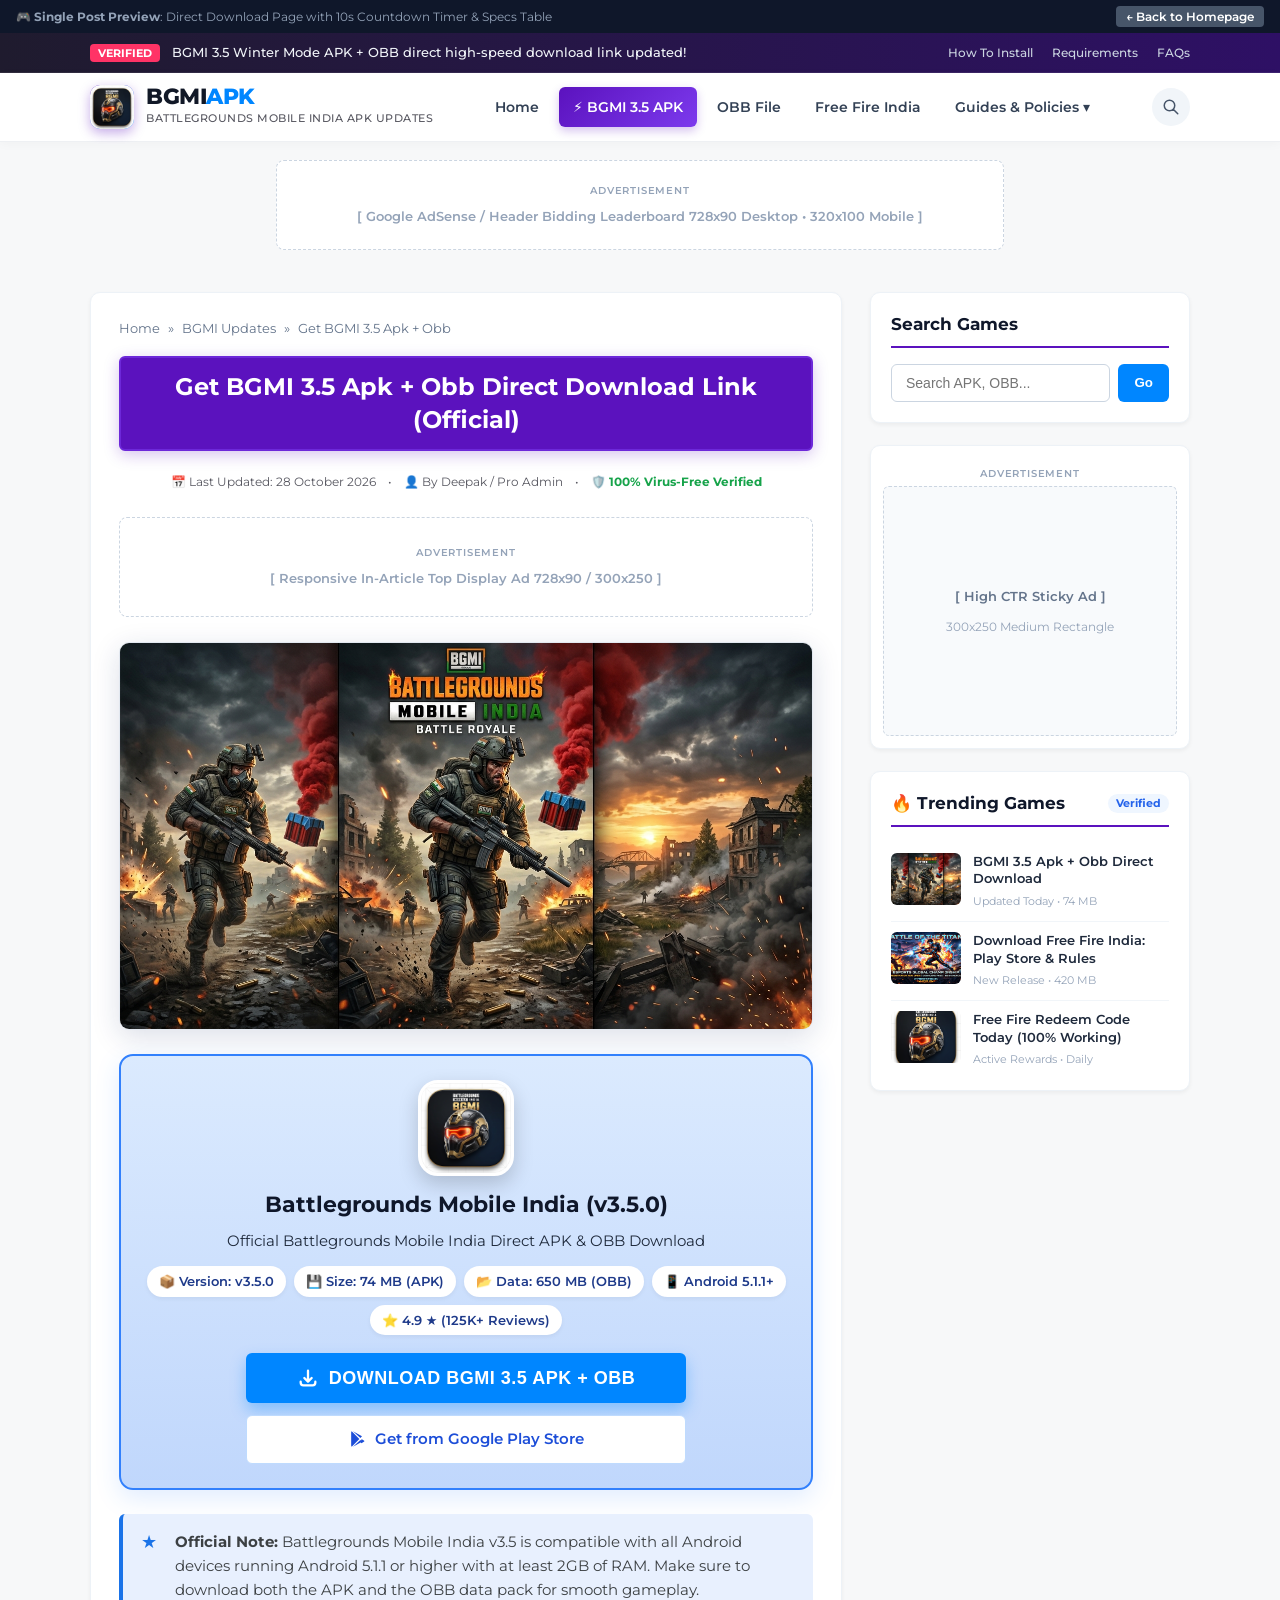
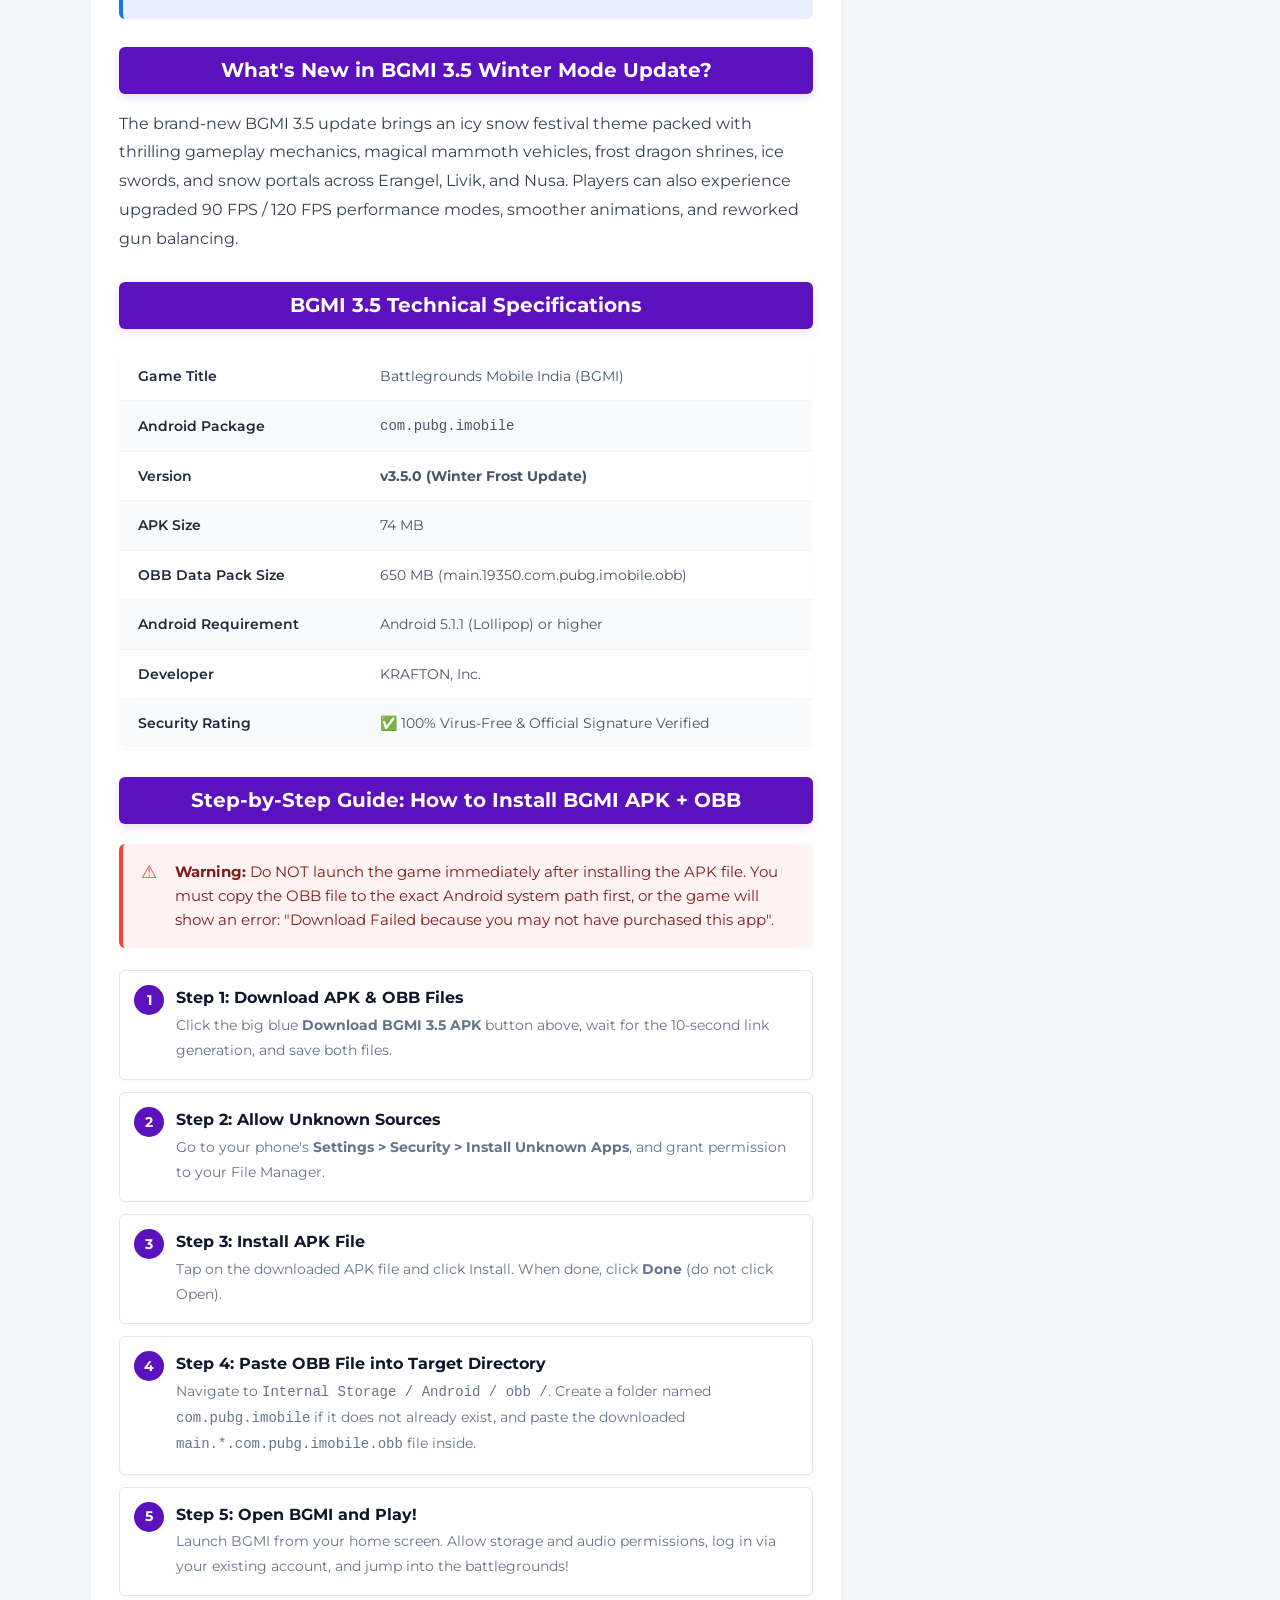
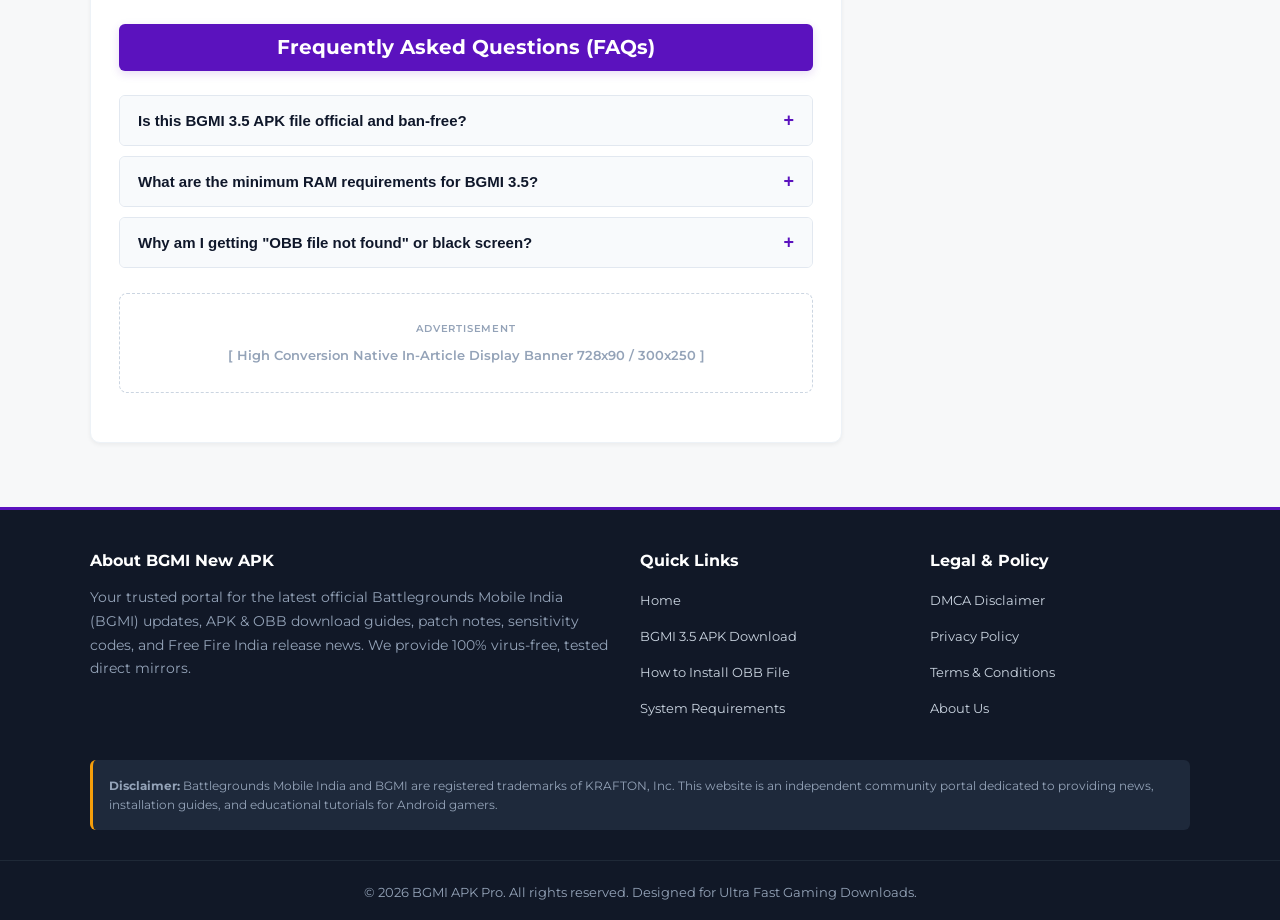
==== single-post.html @ 65ed02ec "Initial commit: BGMI APK Pro high-CTR WordPress theme and preview site" ====
<!DOCTYPE html>
<html lang="en">
<head>
    <meta charset="UTF-8">
    <meta name="viewport" content="width=device-width, initial-scale=1.0">
    <title>Get BGMI 3.5 Apk + Obb Direct Download Link (Official) - BGMI APK Pro</title>
    <!-- Google Fonts -->
    <link rel="preconnect" href="https://fonts.googleapis.com">
    <link rel="preconnect" href="https://fonts.gstatic.com" crossorigin>
    <link href="https://fonts.googleapis.com/css2?family=Montserrat:wght@400;500;600;700;800&family=Outfit:wght@600;700;800&display=swap" rel="stylesheet">
    <link rel="stylesheet" href="wp-theme-bgmi-apk/style.css">
    <style>
        .preview-bar {
            background: #0f172a;
            color: #94a3b8;
            font-size: 12px;
            padding: 6px 16px;
            display: flex;
            justify-content: space-between;
            align-items: center;
        }
        .preview-bar a {
            color: #38bdf8;
            font-weight: 600;
        }
    </style>
</head>
<body>

    <!-- Top Preview Indicator -->
    <div class="preview-bar">
        <span>🎮 <strong>Single Post Preview</strong>: Direct Download Page with 10s Countdown Timer &amp; Specs Table</span>
        <div>
            <a href="index.html" style="background:#475569; color:#fff; padding:3px 10px; border-radius:4px; text-decoration:none;">&larr; Back to Homepage</a>
        </div>
    </div>

    <!-- Top Notice Bar -->
    <div class="top-notice-bar">
        <div class="site-container">
            <div>
                <span class="top-badge">Verified</span>
                <span>BGMI 3.5 Winter Mode APK + OBB direct high-speed download link updated!</span>
            </div>
            <div class="top-links">
                <a href="#how-to-install">How To Install</a>
                <a href="#system-requirements">Requirements</a>
                <a href="#faqs">FAQs</a>
            </div>
        </div>
    </div>

    <!-- Main Sticky Header -->
    <header class="site-header" id="masthead">
        <div class="site-container">
            <div class="header-inner">
                <!-- Branding -->
                <div class="site-branding">
                    <a href="index.html" class="site-logo-icon">
                        <img src="wp-theme-bgmi-apk/assets/images/app-icon.jpg" alt="BGMI New APK">
                    </a>
                    <div>
                        <h1 class="site-title"><a href="index.html">BGMI<span>APK</span></a></h1>
                        <p class="site-tagline">Battlegrounds Mobile India APK Updates</p>
                    </div>
                </div>

                <!-- Navigation -->
                <nav id="site-navigation" class="main-navigation">
                    <ul class="nav-menu">
                        <li><a href="index.html">Home</a></li>
                        <li class="current-menu-item highlight-item"><a href="single-post.html">⚡ BGMI 3.5 APK</a></li>
                        <li><a href="#download-now">OBB File</a></li>
                        <li><a href="index.html#free-fire">Free Fire India</a></li>
                        <li>
                            <a href="#">Guides &amp; Policies ▾</a>
                            <ul class="sub-menu">
                                <li><a href="#how-to-install">How to Install OBB</a></li>
                                <li><a href="#">DMCA Disclaimer</a></li>
                                <li><a href="#">Privacy Policy</a></li>
                                <li><a href="#">Contact Us</a></li>
                            </ul>
                        </li>
                    </ul>
                </nav>

                <!-- Actions -->
                <div class="header-actions">
                    <button class="search-toggle-btn" id="searchToggle" aria-label="Search">
                        <svg width="18" height="18" fill="none" stroke="currentColor" viewBox="0 0 24 24"><path stroke-linecap="round" stroke-linejoin="round" stroke-width="2" d="M21 21l-6-6m2-5a7 7 0 11-14 0 7 7 0 0114 0z"></path></svg>
                    </button>
                    <button class="mobile-menu-toggle" id="mobileMenuToggle" aria-label="Toggle Navigation">
                        <svg width="24" height="24" fill="none" stroke="currentColor" viewBox="0 0 24 24"><path stroke-linecap="round" stroke-linejoin="round" stroke-width="2" d="M4 6h16M4 12h16M4 18h16"></path></svg>
                    </button>
                </div>
            </div>
        </div>
    </header>

    <!-- Header Ad Slot Area (728x90) -->
    <div class="site-container">
        <div class="ad-slot-wrapper">
            <div class="ad-slot-box ad-slot-header">
                <span class="ad-label">Advertisement</span>
                <div style="font-size: 13px; color: #94a3b8; font-weight: 600;">
                    [ Google AdSense / Header Bidding Leaderboard 728x90 Desktop • 320x100 Mobile ]
                </div>
            </div>
        </div>
    </div>

    <!-- Main Content Area -->
    <main class="site-main-content">
        <div class="site-container">
            <div class="layout-grid">
                
                <!-- Single Article Content -->
                <div class="primary-content-area">
                    <article class="article-container">
                        
                        <!-- Breadcrumbs -->
                        <div class="breadcrumbs">
                            <a href="index.html">Home</a>
                            <span>&raquo;</span>
                            <a href="#">BGMI Updates</a>
                            <span>&raquo;</span>
                            <span>Get BGMI 3.5 Apk + Obb</span>
                        </div>

                        <!-- Signature Title Banner (bgminewapk style) -->
                        <h1 class="entry-title mainh">Get BGMI 3.5 Apk + Obb Direct Download Link (Official)</h1>

                        <!-- Meta Row -->
                        <div class="post-meta-row" style="justify-content:center; margin-bottom:18px;">
                            <span>📅 Last Updated: 28 October 2026</span>
                            <span>•</span>
                            <span>👤 By Deepak / Pro Admin</span>
                            <span>•</span>
                            <span style="color:#16a34a; font-weight:700;">🛡️ 100% Virus-Free Verified</span>
                        </div>

                        <!-- Post Title Ad Unit -->
                        <div class="ad-slot-wrapper">
                            <div class="ad-slot-box ad-slot-incontent">
                                <span class="ad-label">Advertisement</span>
                                <div style="font-size:13px; color:#94a3b8; font-weight:600;">
                                    [ Responsive In-Article Top Display Ad 728x90 / 300x250 ]
                                </div>
                            </div>
                        </div>

                        <!-- Featured Banner Image -->
                        <div class="single-featured-image">
                            <img src="wp-theme-bgmi-apk/assets/images/bgmi-banner.jpg" alt="BGMI 3.5 APK Update">
                        </div>

                        <!-- Core Download Spec Box (.box2) -->
                        <div class="box2" id="download-now">
                            <div class="box2-app-icon">
                                <img src="wp-theme-bgmi-apk/assets/images/app-icon.jpg" alt="BGMI 3.5 App Icon">
                            </div>
                            <h3>Battlegrounds Mobile India (v3.5.0)</h3>
                            <p style="margin-bottom:12px; color:#1e293b; font-size:15px;">Official Battlegrounds Mobile India Direct APK &amp; OBB Download</p>
                            
                            <div class="box2-meta-pills">
                                <span class="meta-pill">📦 Version: v3.5.0</span>
                                <span class="meta-pill">💾 Size: 74 MB (APK)</span>
                                <span class="meta-pill">📂 Data: 650 MB (OBB)</span>
                                <span class="meta-pill">📱 Android 5.1.1+</span>
                                <span class="meta-pill">⭐ 4.9 ★ (125K+ Reviews)</span>
                            </div>

                            <div class="box2-download-actions">
                                <button class="btn-primary-download" id="startTimerBtn">
                                    <svg width="22" height="22" fill="none" stroke="currentColor" viewBox="0 0 24 24"><path stroke-linecap="round" stroke-linejoin="round" stroke-width="2.5" d="M4 16v1a3 3 0 003 3h10a3 3 0 003-3v-1m-4-4l-4 4m0 0l-4-4m4 4V4"></path></svg>
                                    <span>Download BGMI 3.5 APK + OBB</span>
                                </button>
                                
                                <a href="https://play.google.com/store/apps/details?id=com.pubg.imobile" target="_blank" rel="noopener nofollow" class="btn-secondary-download">
                                    <svg width="18" height="18" viewBox="0 0 24 24" fill="currentColor"><path d="M3.609 1.814L13.793 12 3.61 22.186a1.996 1.996 0 0 1-.61-.914c-.068-.266-.1-.54-.1-.818V3.546c0-.278.032-.552.1-.818.128-.358.337-.674.609-.914zM15.207 13.414l2.122 2.121-12.02 6.94 9.898-9.061zm0-2.828L5.309 1.525l12.02 6.94-2.122 2.121zm1.414 1.414l3.197 1.846c.92.531.92 1.393 0 1.924l-3.197 1.846-2.121-2.121 2.121-2.121z"/></svg>
                                    <span>Get from Google Play Store</span>
                                </a>
                            </div>

                            <!-- Interactive Countdown Timer Box (Try Clicking Download!) -->
                            <div class="download-timer-container" id="timerBox">
                                <div class="timer-circle" id="countdownNumber">10</div>
                                <div class="timer-message">Please wait while your secure download link is being generated...</div>
                                <div class="timer-submessage">Scanning file integrity: SHA256 Verified • Anti-Ban Safe</div>
                                
                                <!-- High CTR Native Ad during countdown -->
                                <div class="ad-slot-wrapper" style="margin:15px 0;">
                                    <div class="ad-slot-box" style="background:#f8fafc; min-height:80px;">
                                        <span class="ad-label">Advertisement</span>
                                        <div style="font-size:12px; color:#64748b; font-weight:600;">[ High CTR Link Generation Ad Unit ]</div>
                                    </div>
                                </div>

                                <div class="final-download-links" id="finalLinks">
                                    <p style="color:#16a34a; font-weight:700; font-size:16px; margin-bottom:12px;">✅ Your Download Links Are Ready!</p>
                                    <div style="display:flex; flex-direction:column; gap:10px; align-items:center;">
                                        <a href="#download-apk" class="btn-primary-download" style="background:#16a34a; max-width:400px;">
                                            <span>📥 Direct Download APK (74 MB)</span>
                                        </a>
                                        <a href="#download-obb" class="btn-primary-download" style="background:#0284c7; max-width:400px;">
                                            <span>💾 Direct Download OBB File (650 MB)</span>
                                        </a>
                                    </div>
                                </div>
                            </div>

                        </div>

                        <!-- Info Callout Note -->
                        <div class="note">
                            <strong>Official Note:</strong> Battlegrounds Mobile India v3.5 is compatible with all Android devices running Android 5.1.1 or higher with at least 2GB of RAM. Make sure to download both the APK and the OBB data pack for smooth gameplay.
                        </div>

                        <!-- Article Content -->
                        <div class="entry-content">
                            <h2>What's New in BGMI 3.5 Winter Mode Update?</h2>
                            <p>
                                The brand-new BGMI 3.5 update brings an icy snow festival theme packed with thrilling gameplay mechanics, magical mammoth vehicles, frost dragon shrines, ice swords, and snow portals across Erangel, Livik, and Nusa. Players can also experience upgraded 90 FPS / 120 FPS performance modes, smoother animations, and reworked gun balancing.
                            </p>

                            <h2>BGMI 3.5 Technical Specifications</h2>
                            <table class="app-specs-table" id="system-requirements">
                                <tbody>
                                    <tr>
                                        <td>Game Title</td>
                                        <td>Battlegrounds Mobile India (BGMI)</td>
                                    </tr>
                                    <tr>
                                        <td>Android Package</td>
                                        <td><code>com.pubg.imobile</code></td>
                                    </tr>
                                    <tr>
                                        <td>Version</td>
                                        <td><strong>v3.5.0 (Winter Frost Update)</strong></td>
                                    </tr>
                                    <tr>
                                        <td>APK Size</td>
                                        <td>74 MB</td>
                                    </tr>
                                    <tr>
                                        <td>OBB Data Pack Size</td>
                                        <td>650 MB (main.19350.com.pubg.imobile.obb)</td>
                                    </tr>
                                    <tr>
                                        <td>Android Requirement</td>
                                        <td>Android 5.1.1 (Lollipop) or higher</td>
                                    </tr>
                                    <tr>
                                        <td>Developer</td>
                                        <td>KRAFTON, Inc.</td>
                                    </tr>
                                    <tr>
                                        <td>Security Rating</td>
                                        <td>✅ 100% Virus-Free &amp; Official Signature Verified</td>
                                    </tr>
                                </tbody>
                            </table>

                            <h2>Step-by-Step Guide: How to Install BGMI APK + OBB</h2>
                            <div class="note wr">
                                <strong>Warning:</strong> Do NOT launch the game immediately after installing the APK file. You must copy the OBB file to the exact Android system path first, or the game will show an error: "Download Failed because you may not have purchased this app".
                            </div>

                            <ol class="install-steps-list" id="how-to-install">
                                <li class="install-step-item">
                                    <h4>Step 1: Download APK &amp; OBB Files</h4>
                                    <p>Click the big blue <strong>Download BGMI 3.5 APK</strong> button above, wait for the 10-second link generation, and save both files.</p>
                                </li>
                                <li class="install-step-item">
                                    <h4>Step 2: Allow Unknown Sources</h4>
                                    <p>Go to your phone's <strong>Settings &gt; Security &gt; Install Unknown Apps</strong>, and grant permission to your File Manager.</p>
                                </li>
                                <li class="install-step-item">
                                    <h4>Step 3: Install APK File</h4>
                                    <p>Tap on the downloaded APK file and click Install. When done, click <strong>Done</strong> (do not click Open).</p>
                                </li>
                                <li class="install-step-item">
                                    <h4>Step 4: Paste OBB File into Target Directory</h4>
                                    <p>Navigate to <code>Internal Storage / Android / obb /</code>. Create a folder named <code>com.pubg.imobile</code> if it does not already exist, and paste the downloaded <code>main.*.com.pubg.imobile.obb</code> file inside.</p>
                                </li>
                                <li class="install-step-item">
                                    <h4>Step 5: Open BGMI and Play!</h4>
                                    <p>Launch BGMI from your home screen. Allow storage and audio permissions, log in via your existing account, and jump into the battlegrounds!</p>
                                </li>
                            </ol>

                            <h2>Frequently Asked Questions (FAQs)</h2>
                            <div class="faq-accordion-group" id="faqs">
                                <div class="faq-item">
                                    <button class="faq-question">
                                        <span>Is this BGMI 3.5 APK file official and ban-free?</span>
                                        <span class="faq-icon">+</span>
                                    </button>
                                    <div class="faq-answer">
                                        Yes, 100%. The APK and OBB files provided on our portal are pure, unaltered packages taken directly from official servers. They contain original signatures and pass all Google Play Protect security checks.
                                    </div>
                                </div>
                                <div class="faq-item">
                                    <button class="faq-question">
                                        <span>What are the minimum RAM requirements for BGMI 3.5?</span>
                                        <span class="faq-icon">+</span>
                                    </button>
                                    <div class="faq-answer">
                                        The minimum RAM is 2GB, but for smooth 60 FPS or 90 FPS gameplay without lags or frame drops, a phone with 4GB to 6GB RAM and a Snapdragon 7-series or MediaTek Dimensity processor is strongly recommended.
                                    </div>
                                </div>
                                <div class="faq-item">
                                    <button class="faq-question">
                                        <span>Why am I getting "OBB file not found" or black screen?</span>
                                        <span class="faq-icon">+</span>
                                    </button>
                                    <div class="faq-answer">
                                        This happens when the OBB file is either placed in the wrong folder or has the wrong file name. Ensure it is stored inside <code>Internal Storage/Android/obb/com.pubg.imobile/</code>.
                                    </div>
                                </div>
                            </div>
                        </div>

                        <!-- Post Bottom Ad Slot -->
                        <div class="ad-slot-wrapper">
                            <div class="ad-slot-box ad-slot-incontent">
                                <span class="ad-label">Advertisement</span>
                                <div style="font-size:13px; color:#94a3b8; font-weight:600;">
                                    [ High Conversion Native In-Article Display Banner 728x90 / 300x250 ]
                                </div>
                            </div>
                        </div>

                    </article>
                </div>

                <!-- Right Sidebar -->
                <aside class="sidebar-area">
                    <div class="widget-box">
                        <h3 class="widget-title">Search Games</h3>
                        <form style="display:flex; gap:8px;">
                            <input type="search" placeholder="Search APK, OBB..." style="flex:1; padding:10px 14px; border:1px solid #cbd5e1; border-radius:6px; font-size:14px; outline:none;" required>
                            <button type="submit" style="background:#0086FF; color:#fff; border:none; padding:10px 16px; border-radius:6px; font-weight:700; cursor:pointer;">Go</button>
                        </form>
                    </div>

                    <!-- Sidebar Sticky Ad (300x250) -->
                    <div class="widget-box" style="padding:12px; text-align:center;">
                        <span class="ad-label">Advertisement</span>
                        <div style="background:#f8fafc; border:1px dashed #cbd5e1; border-radius:6px; min-height:250px; display:flex; flex-direction:column; align-items:center; justify-content:center; padding:15px;">
                            <div style="color:#64748b; font-size:13px; font-weight:600; margin-bottom:8px;">[ High CTR Sticky Ad ]</div>
                            <div style="color:#94a3b8; font-size:12px;">300x250 Medium Rectangle</div>
                        </div>
                    </div>

                    <!-- Trending Downloads Widget -->
                    <div class="widget-box">
                        <h3 class="widget-title">
                            <span>🔥 Trending Games</span>
                            <span style="font-size:11px; background:#eff6ff; color:#2563eb; padding:2px 8px; border-radius:12px;">Verified</span>
                        </h3>
                        <ul class="trending-post-list">
                            <li class="trending-post-item">
                                <div class="trending-post-thumb">
                                    <img src="wp-theme-bgmi-apk/assets/images/bgmi-banner.jpg" alt="BGMI 3.5 APK">
                                </div>
                                <div class="trending-post-info">
                                    <h4 class="trending-post-title">
                                        <a href="single-post.html">BGMI 3.5 Apk + Obb Direct Download</a>
                                    </h4>
                                    <span class="trending-post-date">Updated Today • 74 MB</span>
                                </div>
                            </li>
                            <li class="trending-post-item">
                                <div class="trending-post-thumb">
                                    <img src="wp-theme-bgmi-apk/assets/images/free-fire-banner.jpg" alt="Free Fire India">
                                </div>
                                <div class="trending-post-info">
                                    <h4 class="trending-post-title">
                                        <a href="single-post.html">Download Free Fire India: Play Store &amp; Rules</a>
                                    </h4>
                                    <span class="trending-post-date">New Release • 420 MB</span>
                                </div>
                            </li>
                            <li class="trending-post-item">
                                <div class="trending-post-thumb">
                                    <img src="wp-theme-bgmi-apk/assets/images/app-icon.jpg" alt="Redeem Codes">
                                </div>
                                <div class="trending-post-info">
                                    <h4 class="trending-post-title">
                                        <a href="single-post.html">Free Fire Redeem Code Today (100% Working)</a>
                                    </h4>
                                    <span class="trending-post-date">Active Rewards • Daily</span>
                                </div>
                            </li>
                        </ul>
                    </div>
                </aside>

            </div>
        </div>
    </main>

    <!-- Site Footer -->
    <footer class="site-footer" id="colophon">
        <div class="footer-widgets-section">
            <div class="site-container">
                <div class="footer-columns">
                    <div class="footer-widget">
                        <h4>About BGMI New APK</h4>
                        <p>
                            Your trusted portal for the latest official Battlegrounds Mobile India (BGMI) updates, APK &amp; OBB download guides, patch notes, sensitivity codes, and Free Fire India release news. We provide 100% virus-free, tested direct mirrors.
                        </p>
                    </div>

                    <div class="footer-widget">
                        <h4>Quick Links</h4>
                        <ul class="footer-menu">
                            <li><a href="index.html">Home</a></li>
                            <li><a href="single-post.html">BGMI 3.5 APK Download</a></li>
                            <li><a href="#how-to-install">How to Install OBB File</a></li>
                            <li><a href="#system-requirements">System Requirements</a></li>
                        </ul>
                    </div>

                    <div class="footer-widget">
                        <h4>Legal &amp; Policy</h4>
                        <ul class="footer-menu">
                            <li><a href="#">DMCA Disclaimer</a></li>
                            <li><a href="#">Privacy Policy</a></li>
                            <li><a href="#">Terms &amp; Conditions</a></li>
                            <li><a href="#">About Us</a></li>
                        </ul>
                    </div>
                </div>

                <div style="margin-top: 30px;">
                    <div class="dmca-disclaimer-box">
                        <strong>Disclaimer:</strong> Battlegrounds Mobile India and BGMI are registered trademarks of KRAFTON, Inc. This website is an independent community portal dedicated to providing news, installation guides, and educational tutorials for Android gamers.
                    </div>
                </div>
            </div>
        </div>

        <div class="footer-bottom">
            <div class="site-container">
                <p>&copy; 2026 BGMI APK Pro. All rights reserved. Designed for Ultra Fast Gaming Downloads.</p>
            </div>
        </div>
    </footer>

    <!-- Back to top -->
    <div class="back-to-top" id="backToTop" title="Back to Top">
        <svg width="20" height="20" fill="none" stroke="currentColor" viewBox="0 0 24 24"><path stroke-linecap="round" stroke-linejoin="round" stroke-width="2.5" d="M5 15l7-7 7 7"></path></svg>
    </div>

    <!-- Script -->
    <script src="wp-theme-bgmi-apk/assets/js/main.js"></script>
</body>
</html>
---- wp-theme-bgmi-apk/style.css ----
/*
Theme Name: BGMI APK Pro - High CTR Gaming Theme
Theme URI: https://bgminewapk.com/
Author: Google DeepMind Antigravity
Author URI: https://bgminewapk.com/
Description: Ultra-fast, SEO-optimized, High-CTR WordPress theme specially crafted for BGMI, Free Fire, and Android Gaming APK & OBB download portals. Features high-converting download boxes, countdown timer, AdSense integration slots, rich schema, and modern gaming aesthetics.
Version: 1.0.0
License: GNU General Public License v2 or later
License URI: http://www.gnu.org/licenses/gpl-2.0.html
Text Domain: bgmi-apk-pro
Tags: gaming, apk-download, blog, custom-header, custom-menu, featured-images, two-columns, grid-layout, right-sidebar
*/

/* ------------------------------------------------------------------------- *
 *  Design System & CSS Variables
/* ------------------------------------------------------------------------- */
:root {
  --primary-purple: #5B12BE;
  --primary-purple-hover: #4a0d9e;
  --primary-purple-light: #f3e8ff;
  --accent-blue: #0086FF;
  --accent-blue-hover: #006dd1;
  --accent-blue-soft: #c0d7fc;
  --accent-blue-border: #3280fc;
  --accent-green: #00c853;
  --accent-amber: #ff9800;
  --dark-bg: #111827;
  --body-bg: #f7f8f9;
  --card-bg: #ffffff;
  --text-main: #222222;
  --text-muted: #575760;
  --text-light: #8e8e99;
  --border-color: #e5e7eb;
  --shadow-sm: 0 2px 4px rgba(0, 0, 0, 0.05);
  --shadow-md: 0 5px 20px rgba(0, 0, 0, 0.06);
  --shadow-lg: 0 10px 25px rgba(23, 43, 99, 0.12);
  --shadow-blue: 0 7px 15px rgba(1, 134, 254, 0.35);
  --radius-sm: 6px;
  --radius-md: 10px;
  --radius-lg: 14px;
  --font-main: 'Montserrat', system-ui, -apple-system, BlinkMacSystemFont, "Segoe UI", Roboto, sans-serif;
  --max-width: 1140px;
}

/* Base Reset */
*, *::before, *::after {
  box-sizing: border-box;
  margin: 0;
  padding: 0;
}

html {
  font-family: var(--font-main);
  background-color: var(--body-bg);
  color: var(--text-main);
  line-height: 1.75;
  font-size: 16px;
  scroll-behavior: smooth;
}

body {
  background-color: var(--body-bg);
  color: var(--text-main);
  min-height: 100vh;
  display: flex;
  flex-direction: column;
}

a {
  color: var(--accent-blue);
  text-decoration: none;
  transition: all 0.25s ease;
}

a:hover {
  color: var(--primary-purple);
}

img {
  max-width: 100%;
  height: auto;
  display: block;
}

/* Typography */
h1, h2, h3, h4, h5, h6 {
  font-family: var(--font-main);
  font-weight: 700;
  line-height: 1.35;
  color: var(--text-main);
  margin-bottom: 0.75rem;
}

/* Container */
.site-container {
  max-width: var(--max-width);
  margin-left: auto;
  margin-right: auto;
  padding-left: 20px;
  padding-right: 20px;
  width: 100%;
}

/* ------------------------------------------------------------------------- *
 *  Top Bar & Notification Banner
/* ------------------------------------------------------------------------- */
.top-notice-bar {
  background: linear-gradient(90deg, #1f1b2e 0%, #2e1065 100%);
  color: #f1f5f9;
  font-size: 13px;
  padding: 8px 0;
  font-weight: 500;
  border-bottom: 1px solid rgba(255,255,255,0.08);
}

.top-notice-bar .site-container {
  display: flex;
  justify-content: space-between;
  align-items: center;
  flex-wrap: wrap;
  gap: 10px;
}

.top-badge {
  background: #ff3366;
  color: #fff;
  padding: 2px 8px;
  border-radius: 4px;
  font-size: 11px;
  font-weight: 700;
  text-transform: uppercase;
  margin-right: 8px;
  animation: pulseBadge 2s infinite;
}

@keyframes pulseBadge {
  0%, 100% { opacity: 1; transform: scale(1); }
  50% { opacity: 0.85; transform: scale(0.98); }
}

.top-links a {
  color: #cbd5e1;
  font-size: 12px;
  margin-left: 15px;
}
.top-links a:hover {
  color: #38bdf8;
}

/* ------------------------------------------------------------------------- *
 *  Site Header
/* ------------------------------------------------------------------------- */
.site-header {
  background: #ffffff;
  border-bottom: 1px solid #eef0f3;
  box-shadow: 0 2px 10px rgba(0,0,0,0.03);
  position: sticky;
  top: 0;
  z-index: 1000;
}

.header-inner {
  display: flex;
  align-items: center;
  justify-content: space-between;
  height: 68px;
}

/* Logo & Branding */
.site-branding {
  display: flex;
  align-items: center;
  gap: 12px;
}

.site-logo-icon {
  width: 44px;
  height: 44px;
  border-radius: 10px;
  background: linear-gradient(135deg, var(--primary-purple) 0%, var(--accent-blue) 100%);
  display: flex;
  align-items: center;
  justify-content: center;
  color: #ffffff;
  font-weight: 800;
  font-size: 24px;
  box-shadow: 0 4px 12px rgba(91, 18, 190, 0.35);
  overflow: hidden;
}

.site-logo-icon img {
  width: 100%;
  height: 100%;
  object-fit: cover;
}

.site-title {
  font-size: 22px;
  font-weight: 800;
  letter-spacing: -0.5px;
  color: #111827;
  line-height: 1.1;
  margin: 0;
}

.site-title a {
  color: inherit;
  text-decoration: none;
}

.site-title span {
  color: var(--accent-blue);
}

.site-tagline {
  font-size: 11px;
  color: var(--text-muted);
  font-weight: 500;
  text-transform: uppercase;
  letter-spacing: 0.5px;
}

/* Navigation */
.main-navigation {
  display: flex;
  align-items: center;
}

.nav-menu {
  display: flex;
  list-style: none;
  gap: 6px;
  align-items: center;
}

.nav-menu > li > a {
  display: block;
  padding: 8px 14px;
  color: #334155;
  font-weight: 600;
  font-size: 14px;
  border-radius: var(--radius-sm);
  transition: all 0.2s ease;
}

.nav-menu > li > a:hover,
.nav-menu > li.current-menu-item > a {
  color: var(--accent-blue);
  background-color: #f0f7ff;
}

.nav-menu > li.highlight-item > a {
  background: linear-gradient(135deg, var(--primary-purple) 0%, #7c3aed 100%);
  color: #ffffff !important;
  box-shadow: 0 4px 10px rgba(91, 18, 190, 0.25);
}

.nav-menu > li.highlight-item > a:hover {
  transform: translateY(-1px);
  box-shadow: 0 6px 14px rgba(91, 18, 190, 0.35);
}

/* Dropdown */
.nav-menu li {
  position: relative;
}

.nav-menu .sub-menu {
  position: absolute;
  top: 100%;
  left: 0;
  background: #ffffff;
  min-width: 180px;
  border-radius: 8px;
  box-shadow: 0 10px 25px rgba(0,0,0,0.1);
  padding: 8px 0;
  list-style: none;
  opacity: 0;
  visibility: hidden;
  transform: translateY(10px);
  transition: all 0.2s ease;
  border: 1px solid #f1f5f9;
  z-index: 100;
}

.nav-menu li:hover > .sub-menu {
  opacity: 1;
  visibility: visible;
  transform: translateY(0);
}

.nav-menu .sub-menu a {
  display: block;
  padding: 8px 16px;
  color: #475569;
  font-size: 13px;
  font-weight: 500;
}

.nav-menu .sub-menu a:hover {
  background: #f8fafc;
  color: var(--accent-blue);
}

/* Header Action & Search */
.header-actions {
  display: flex;
  align-items: center;
  gap: 12px;
}

.search-toggle-btn {
  background: #f1f5f9;
  border: none;
  width: 38px;
  height: 38px;
  border-radius: 50%;
  display: flex;
  align-items: center;
  justify-content: center;
  cursor: pointer;
  color: #475569;
  transition: all 0.2s;
}

.search-toggle-btn:hover {
  background: #e2e8f0;
  color: var(--primary-purple);
}

.mobile-menu-toggle {
  display: none;
  background: none;
  border: none;
  font-size: 24px;
  cursor: pointer;
  color: #1e293b;
  padding: 6px;
}

/* ------------------------------------------------------------------------- *
 *  Ad Placements - High CTR Styling
/* ------------------------------------------------------------------------- */
.ad-slot-wrapper {
  margin: 18px 0;
  text-align: center;
  width: 100%;
}

.ad-slot-box {
  background: #ffffff;
  border: 1px dashed #cbd5e1;
  border-radius: 8px;
  padding: 12px;
  display: flex;
  flex-direction: column;
  align-items: center;
  justify-content: center;
  margin: 0 auto;
  position: relative;
  overflow: hidden;
}

.ad-label {
  font-size: 10px;
  text-transform: uppercase;
  letter-spacing: 0.8px;
  color: #94a3b8;
  margin-bottom: 6px;
  font-weight: 600;
}

.ad-slot-header {
  max-width: 728px;
  min-height: 90px;
}

.ad-slot-incontent {
  max-width: 728px;
  min-height: 100px;
  margin: 25px auto;
}

.ad-slot-sidebar {
  max-width: 300px;
  min-height: 250px;
  margin: 15px auto;
}

/* ------------------------------------------------------------------------- *
 *  Main Layout Grid (Content + Sidebar)
/* ------------------------------------------------------------------------- */
.site-main-content {
  padding: 24px 0 40px;
  flex: 1;
}

.layout-grid {
  display: grid;
  grid-template-columns: 1fr 320px;
  gap: 28px;
  align-items: start;
}

.layout-fullwidth {
  display: block;
  max-width: 860px;
  margin: 0 auto;
}

/* ------------------------------------------------------------------------- *
 *  Home Post Grid (Inspired by bgminewapk.com 2-column cards)
/* ------------------------------------------------------------------------- */
.hero-category-bar {
  background: #ffffff;
  padding: 14px 20px;
  border-radius: var(--radius-md);
  box-shadow: var(--shadow-sm);
  margin-bottom: 24px;
  display: flex;
  align-items: center;
  justify-content: space-between;
  flex-wrap: wrap;
  gap: 12px;
  border: 1px solid #edf2f7;
}

.category-pills {
  display: flex;
  gap: 8px;
  flex-wrap: wrap;
}

.category-pill {
  font-size: 13px;
  font-weight: 600;
  padding: 6px 14px;
  border-radius: 20px;
  background: #f1f5f9;
  color: #475569;
  transition: all 0.2s;
}

.category-pill.active,
.category-pill:hover {
  background: var(--primary-purple);
  color: #ffffff;
}

.posts-grid {
  display: grid;
  grid-template-columns: repeat(2, 1fr);
  gap: 20px;
  margin-bottom: 30px;
}

/* Post Card */
.post-card {
  background: var(--card-bg);
  border-radius: var(--radius-md);
  overflow: hidden;
  box-shadow: var(--shadow-sm);
  border: 1px solid #edf2f7;
  transition: transform 0.3s ease, box-shadow 0.3s ease;
  display: flex;
  flex-direction: column;
}

.post-card:hover {
  transform: translateY(-4px);
  box-shadow: var(--shadow-md);
}

.post-thumbnail-wrap {
  position: relative;
  overflow: hidden;
  aspect-ratio: 16 / 9;
  background: #0f172a;
}

.post-thumbnail-wrap img {
  width: 100%;
  height: 100%;
  object-fit: cover;
  transition: transform 0.5s ease;
}

.post-card:hover .post-thumbnail-wrap img {
  transform: scale(1.05);
}

.card-badge {
  position: absolute;
  top: 12px;
  left: 12px;
  background: var(--accent-blue);
  color: #ffffff;
  font-size: 11px;
  font-weight: 700;
  padding: 4px 10px;
  border-radius: 4px;
  text-transform: uppercase;
  letter-spacing: 0.5px;
  box-shadow: 0 2px 8px rgba(0,0,0,0.3);
}

.card-version-tag {
  position: absolute;
  bottom: 12px;
  right: 12px;
  background: rgba(15, 23, 42, 0.85);
  backdrop-filter: blur(4px);
  color: #38bdf8;
  font-size: 11px;
  font-weight: 700;
  padding: 3px 8px;
  border-radius: 4px;
}

.post-card-content {
  padding: 18px 20px 20px;
  display: flex;
  flex-direction: column;
  flex: 1;
}

.post-card-title {
  font-size: 18px;
  font-weight: 700;
  line-height: 1.4;
  margin-bottom: 10px;
  color: #111827;
}

.post-card-title a {
  color: inherit;
  text-decoration: none;
}

.post-card-title a:hover {
  color: var(--accent-blue);
}

.post-meta-row {
  display: flex;
  align-items: center;
  gap: 12px;
  font-size: 12px;
  color: var(--text-muted);
  margin-bottom: 12px;
}

.post-meta-row svg {
  vertical-align: -2px;
  margin-right: 4px;
}

.post-card-excerpt {
  font-size: 14px;
  color: var(--text-muted);
  line-height: 1.6;
  margin-bottom: 16px;
  flex: 1;
  display: -webkit-box;
  -webkit-line-clamp: 3;
  -webkit-box-orient: vertical;
  overflow: hidden;
}

.card-bottom-action {
  margin-top: auto;
  display: flex;
  align-items: center;
  justify-content: space-between;
}

.btn-read-more {
  display: inline-flex;
  align-items: center;
  gap: 6px;
  background: #f1f5f9;
  color: #1e293b;
  font-size: 13px;
  font-weight: 600;
  padding: 8px 16px;
  border-radius: var(--radius-sm);
  transition: all 0.2s;
}

.btn-read-more:hover {
  background: var(--accent-blue);
  color: #ffffff;
}

.btn-download-quick {
  display: inline-flex;
  align-items: center;
  gap: 6px;
  background: var(--accent-blue);
  color: #ffffff;
  font-size: 13px;
  font-weight: 700;
  padding: 8px 16px;
  border-radius: var(--radius-sm);
  box-shadow: var(--shadow-blue);
  transition: all 0.25s;
}

.btn-download-quick:hover {
  background: var(--accent-blue-hover);
  color: #ffffff;
  transform: translateY(-1px);
}

/* Pagination */
.pagination-wrapper {
  margin: 30px 0;
  display: flex;
  justify-content: center;
  gap: 8px;
}

.pagination-wrapper .page-numbers {
  display: inline-flex;
  align-items: center;
  justify-content: center;
  min-width: 40px;
  height: 40px;
  padding: 0 12px;
  background: #ffffff;
  border-radius: var(--radius-sm);
  color: #334155;
  font-weight: 600;
  font-size: 14px;
  box-shadow: var(--shadow-sm);
  border: 1px solid #e2e8f0;
}

.pagination-wrapper .page-numbers.current,
.pagination-wrapper .page-numbers:hover {
  background: var(--primary-purple);
  color: #ffffff;
  border-color: var(--primary-purple);
}

/* ------------------------------------------------------------------------- *
 *  Single Article / APK Post Styling (Signature bgminewapk.com layout)
/* ------------------------------------------------------------------------- */
.article-container {
  background: #ffffff;
  border-radius: var(--radius-md);
  padding: 24px 28px;
  box-shadow: var(--shadow-sm);
  border: 1px solid #edf2f7;
  margin-bottom: 24px;
}

/* Breadcrumbs */
.breadcrumbs {
  font-size: 13px;
  color: #64748b;
  margin-bottom: 16px;
  display: flex;
  align-items: center;
  gap: 8px;
  flex-wrap: wrap;
}

.breadcrumbs a {
  color: #64748b;
}

.breadcrumbs a:hover {
  color: var(--accent-blue);
}

/* Signature Header Banner */
.mainh,
h1.entry-title,
.page-title {
  font-weight: 700;
  font-size: 24px;
  background: var(--primary-purple);
  color: #ffffff;
  padding: 12px 20px;
  line-height: 1.4;
  box-shadow: 0 4px 15px rgba(91, 18, 190, 0.25);
  text-align: center;
  border-radius: var(--radius-sm);
  margin-bottom: 20px;
  border: 2px solid #6d28d9;
}

/* In-Content H2 Banners */
.entry-content h2 {
  background: var(--primary-purple);
  padding: 10px 20px;
  color: #ffffff;
  border-radius: var(--radius-sm);
  font-size: 20px;
  text-align: center;
  margin: 28px 0 16px;
  box-shadow: 0 3px 10px rgba(91, 18, 190, 0.15);
}

.entry-content h3 {
  font-size: 18px;
  font-weight: 700;
  color: #1e293b;
  margin: 22px 0 12px;
  display: flex;
  align-items: center;
  gap: 8px;
}

.entry-content p {
  margin-bottom: 16px;
  font-size: 16px;
  color: #334155;
  line-height: 1.8;
}

/* Featured Image inside Article */
.single-featured-image {
  margin: 18px 0 24px;
  border-radius: var(--radius-md);
  overflow: hidden;
  box-shadow: rgba(23, 43, 99, 0.15) 0 7px 28px;
  border: 1px solid #e2e8f0;
}

/* ------------------------------------------------------------------------- *
 *  APK Info & Download Box (.box2) - Core Feature of bgminewapk.com
/* ------------------------------------------------------------------------- */
.box2 {
  margin: 24px 0;
  padding: 24px 20px;
  border-radius: var(--radius-lg);
  background: linear-gradient(180deg, #dbeafe 0%, var(--accent-blue-soft) 100%);
  border: 2px solid var(--accent-blue-border);
  box-shadow: 0 8px 24px rgba(50, 128, 252, 0.15);
  text-align: center;
  transition: all 0.3s ease;
}

.box2:hover {
  box-shadow: 0 12px 30px rgba(50, 128, 252, 0.25);
}

.box2-app-icon {
  width: 96px;
  height: 96px;
  border-radius: 20px;
  margin: 0 auto 14px;
  box-shadow: 0 8px 20px rgba(0, 0, 0, 0.18);
  border: 3px solid #ffffff;
  overflow: hidden;
  background: #ffffff;
}

.box2-app-icon img {
  width: 100%;
  height: 100%;
  object-fit: cover;
}

.box2 h3 {
  font-size: 22px;
  color: #0f172a;
  margin-bottom: 8px;
  justify-content: center;
}

.box2-meta-pills {
  display: flex;
  justify-content: center;
  flex-wrap: wrap;
  gap: 8px;
  margin-bottom: 16px;
}

.meta-pill {
  background: #ffffff;
  padding: 4px 12px;
  border-radius: 20px;
  font-size: 13px;
  font-weight: 600;
  color: #1e3a8a;
  box-shadow: 0 2px 4px rgba(0,0,0,0.05);
}

/* Download Actions inside Box2 */
.box2-download-actions {
  display: flex;
  flex-direction: column;
  align-items: center;
  gap: 12px;
  margin-top: 18px;
}

.btn-primary-download {
  display: inline-flex;
  align-items: center;
  justify-content: center;
  gap: 10px;
  background: var(--accent-blue);
  color: #ffffff !important;
  font-size: 18px;
  font-weight: 700;
  text-transform: uppercase;
  letter-spacing: 0.5px;
  padding: 14px 32px;
  border-radius: var(--radius-sm);
  box-shadow: var(--shadow-blue);
  border: none;
  cursor: pointer;
  width: 100%;
  max-width: 440px;
  transition: all 0.3s ease;
  text-decoration: none;
}

.btn-primary-download:hover {
  background: var(--accent-blue-hover);
  transform: translateY(-2px);
  box-shadow: 0 10px 20px rgba(1, 134, 254, 0.45);
}

.btn-secondary-download {
  display: inline-flex;
  align-items: center;
  justify-content: center;
  gap: 8px;
  background: #ffffff;
  color: #1d4ed8 !important;
  font-size: 15px;
  font-weight: 600;
  padding: 10px 24px;
  border-radius: var(--radius-sm);
  border: 1px solid #bfdbfe;
  cursor: pointer;
  width: 100%;
  max-width: 440px;
  transition: all 0.25s ease;
  text-decoration: none;
}

.btn-secondary-download:hover {
  background: #eff6ff;
  border-color: #93c5fd;
}

/* ------------------------------------------------------------------------- *
 *  Interactive Download Timer Box (High CTR & User Retention)
/* ------------------------------------------------------------------------- */
.download-timer-container {
  display: none;
  background: #ffffff;
  border: 2px dashed #3b82f6;
  border-radius: var(--radius-md);
  padding: 24px;
  margin: 20px 0;
  text-align: center;
  animation: fadeIn 0.4s ease;
}

.timer-circle {
  width: 70px;
  height: 70px;
  border-radius: 50%;
  background: #eff6ff;
  border: 4px solid var(--accent-blue);
  color: var(--accent-blue);
  display: flex;
  align-items: center;
  justify-content: center;
  font-size: 28px;
  font-weight: 800;
  margin: 0 auto 12px;
}

.timer-message {
  font-size: 16px;
  font-weight: 600;
  color: #1e293b;
  margin-bottom: 8px;
}

.timer-submessage {
  font-size: 13px;
  color: #64748b;
  margin-bottom: 16px;
}

.final-download-links {
  display: none;
  animation: bounceIn 0.5s ease;
}

@keyframes bounceIn {
  0% { transform: scale(0.9); opacity: 0; }
  100% { transform: scale(1); opacity: 1; }
}

@keyframes fadeIn {
  from { opacity: 0; }
  to { opacity: 1; }
}

/* ------------------------------------------------------------------------- *
 *  Custom Alert Notes (.note / .note.wr)
/* ------------------------------------------------------------------------- */
.note {
  position: relative;
  padding: 16px 20px 16px 52px;
  background: #e8f0fe;
  color: #3c4043;
  font-size: 0.95rem;
  line-height: 1.6em;
  border-radius: var(--radius-sm);
  margin: 20px 0;
  border-left: 4px solid #1a73e8;
}

.note::before {
  content: '★';
  position: absolute;
  left: 18px;
  top: 16px;
  font-size: 18px;
  color: #1a73e8;
  font-weight: bold;
}

.note.wr {
  background: #fef2f2;
  color: #7f1d1d;
  border-left-color: #ef4444;
}

.note.wr::before {
  content: '⚠';
  color: #ef4444;
}

/* ------------------------------------------------------------------------- *
 *  Game Specifications Table
/* ------------------------------------------------------------------------- */
.app-specs-table {
  width: 100%;
  border-collapse: collapse;
  margin: 22px 0;
  background: #ffffff;
  border-radius: var(--radius-sm);
  overflow: hidden;
  box-shadow: 0 1px 3px rgba(0,0,0,0.05);
  border: 1px solid #e2e8f0;
}

.app-specs-table tr {
  border-bottom: 1px solid #f1f5f9;
}

.app-specs-table tr:nth-child(even) {
  background-color: #f8fafc;
}

.app-specs-table td {
  padding: 12px 18px;
  font-size: 14px;
}

.app-specs-table td:first-child {
  font-weight: 600;
  color: #1e293b;
  width: 35%;
}

.app-specs-table td:last-child {
  color: #475569;
}

/* ------------------------------------------------------------------------- *
 *  Installation Steps (Step-by-step numbered guide)
/* ------------------------------------------------------------------------- */
.install-steps-list {
  list-style: none;
  counter-reset: install-counter;
  margin: 22px 0;
}

.install-step-item {
  position: relative;
  padding: 16px 18px 16px 56px;
  background: #ffffff;
  border: 1px solid #e2e8f0;
  border-radius: var(--radius-sm);
  margin-bottom: 12px;
  box-shadow: 0 1px 2px rgba(0,0,0,0.03);
}

.install-step-item::before {
  counter-increment: install-counter;
  content: counter(install-counter);
  position: absolute;
  left: 14px;
  top: 14px;
  width: 30px;
  height: 30px;
  border-radius: 50%;
  background: var(--primary-purple);
  color: #ffffff;
  font-weight: 700;
  font-size: 14px;
  display: flex;
  align-items: center;
  justify-content: center;
}

.install-step-item h4 {
  font-size: 16px;
  margin-bottom: 4px;
  color: #0f172a;
}

.install-step-item p {
  margin: 0;
  font-size: 14px;
  color: #64748b;
}

/* ------------------------------------------------------------------------- *
 *  FAQ Accordion
/* ------------------------------------------------------------------------- */
.faq-accordion-group {
  margin: 24px 0;
}

.faq-item {
  background: #ffffff;
  border: 1px solid #e2e8f0;
  border-radius: var(--radius-sm);
  margin-bottom: 10px;
  overflow: hidden;
}

.faq-question {
  width: 100%;
  padding: 14px 18px;
  background: #f8fafc;
  border: none;
  display: flex;
  justify-content: space-between;
  align-items: center;
  font-size: 15px;
  font-weight: 600;
  color: #0f172a;
  cursor: pointer;
  text-align: left;
}

.faq-question:hover {
  background: #f1f5f9;
}

.faq-icon {
  font-size: 18px;
  transition: transform 0.25s ease;
  color: var(--primary-purple);
}

.faq-item.active .faq-icon {
  transform: rotate(45deg);
}

.faq-answer {
  display: none;
  padding: 16px 18px;
  font-size: 14px;
  color: #475569;
  border-top: 1px solid #f1f5f9;
  line-height: 1.6;
}

.faq-item.active .faq-answer {
  display: block;
}

/* ------------------------------------------------------------------------- *
 *  Sidebar Widgets
/* ------------------------------------------------------------------------- */
.sidebar-area {
  display: flex;
  flex-direction: column;
  gap: 22px;
}

.widget-box {
  background: #ffffff;
  border-radius: var(--radius-md);
  padding: 20px;
  box-shadow: var(--shadow-sm);
  border: 1px solid #edf2f7;
}

.widget-title {
  font-size: 17px;
  font-weight: 700;
  color: #0f172a;
  border-bottom: 2px solid var(--primary-purple);
  padding-bottom: 10px;
  margin-bottom: 16px;
  display: flex;
  align-items: center;
  justify-content: space-between;
}

/* Trending Posts Widget */
.trending-post-list {
  list-style: none;
}

.trending-post-item {
  display: flex;
  gap: 12px;
  padding: 10px 0;
  border-bottom: 1px solid #f1f5f9;
}

.trending-post-item:last-child {
  border-bottom: none;
  padding-bottom: 0;
}

.trending-post-thumb {
  width: 70px;
  height: 52px;
  border-radius: var(--radius-sm);
  overflow: hidden;
  flex-shrink: 0;
}

.trending-post-thumb img {
  width: 100%;
  height: 100%;
  object-fit: cover;
}

.trending-post-info {
  display: flex;
  flex-direction: column;
}

.trending-post-title {
  font-size: 13px;
  font-weight: 600;
  line-height: 1.35;
  color: #1e293b;
  margin-bottom: 4px;
}

.trending-post-title a {
  color: inherit;
}

.trending-post-title a:hover {
  color: var(--accent-blue);
}

.trending-post-date {
  font-size: 11px;
  color: #94a3b8;
}

/* ------------------------------------------------------------------------- *
 *  Site Footer
/* ------------------------------------------------------------------------- */
.site-footer {
  background: #111827;
  color: #94a3b8;
  margin-top: auto;
  border-top: 3px solid var(--primary-purple);
}

.footer-widgets-section {
  padding: 40px 0 30px;
  border-bottom: 1px solid #1f2937;
}

.footer-columns {
  display: grid;
  grid-template-columns: 2fr 1fr 1fr;
  gap: 30px;
}

.footer-widget h4 {
  color: #ffffff;
  font-size: 16px;
  margin-bottom: 14px;
}

.footer-widget p {
  font-size: 14px;
  line-height: 1.7;
  color: #94a3b8;
}

.footer-menu {
  list-style: none;
}

.footer-menu li {
  margin-bottom: 8px;
}

.footer-menu a {
  color: #cbd5e1;
  font-size: 13px;
  transition: all 0.2s;
}

.footer-menu a:hover {
  color: #38bdf8;
  padding-left: 4px;
}

.dmca-disclaimer-box {
  background: #1e293b;
  padding: 16px;
  border-radius: var(--radius-sm);
  font-size: 12px;
  color: #94a3b8;
  line-height: 1.6;
  border-left: 3px solid #f59e0b;
}

.footer-bottom {
  padding: 20px 0;
  font-size: 13px;
  text-align: center;
}

.footer-bottom a {
  color: #cbd5e1;
}

/* Back to Top Button */
.back-to-top {
  position: fixed;
  bottom: 24px;
  right: 24px;
  background: rgba(17, 24, 39, 0.8);
  color: #ffffff;
  width: 44px;
  height: 44px;
  border-radius: 50%;
  display: flex;
  align-items: center;
  justify-content: center;
  cursor: pointer;
  opacity: 0;
  visibility: hidden;
  transition: all 0.3s;
  z-index: 999;
  border: 1px solid rgba(255,255,255,0.1);
}

.back-to-top.visible {
  opacity: 1;
  visibility: visible;
}

.back-to-top:hover {
  background: var(--accent-blue);
  transform: translateY(-3px);
}

/* ------------------------------------------------------------------------- *
 *  Responsive Media Queries
/* ------------------------------------------------------------------------- */
@media (max-width: 991px) {
  .layout-grid {
    grid-template-columns: 1fr;
  }
  
  .footer-columns {
    grid-template-columns: 1fr 1fr;
  }
}

@media (max-width: 768px) {
  .main-navigation {
    display: none;
    position: absolute;
    top: 68px;
    left: 0;
    width: 100%;
    background: #ffffff;
    box-shadow: 0 10px 25px rgba(0,0,0,0.15);
    padding: 16px 20px;
  }

  .main-navigation.is-open {
    display: block;
  }

  .nav-menu {
    flex-direction: column;
    align-items: stretch;
    gap: 8px;
  }

  .mobile-menu-toggle {
    display: block;
  }

  .posts-grid {
    grid-template-columns: 1fr;
  }

  .footer-columns {
    grid-template-columns: 1fr;
  }

  .mainh, h1.entry-title {
    font-size: 20px;
    padding: 10px 14px;
  }

  .btn-primary-download {
    font-size: 16px;
    padding: 12px 20px;
  }
}
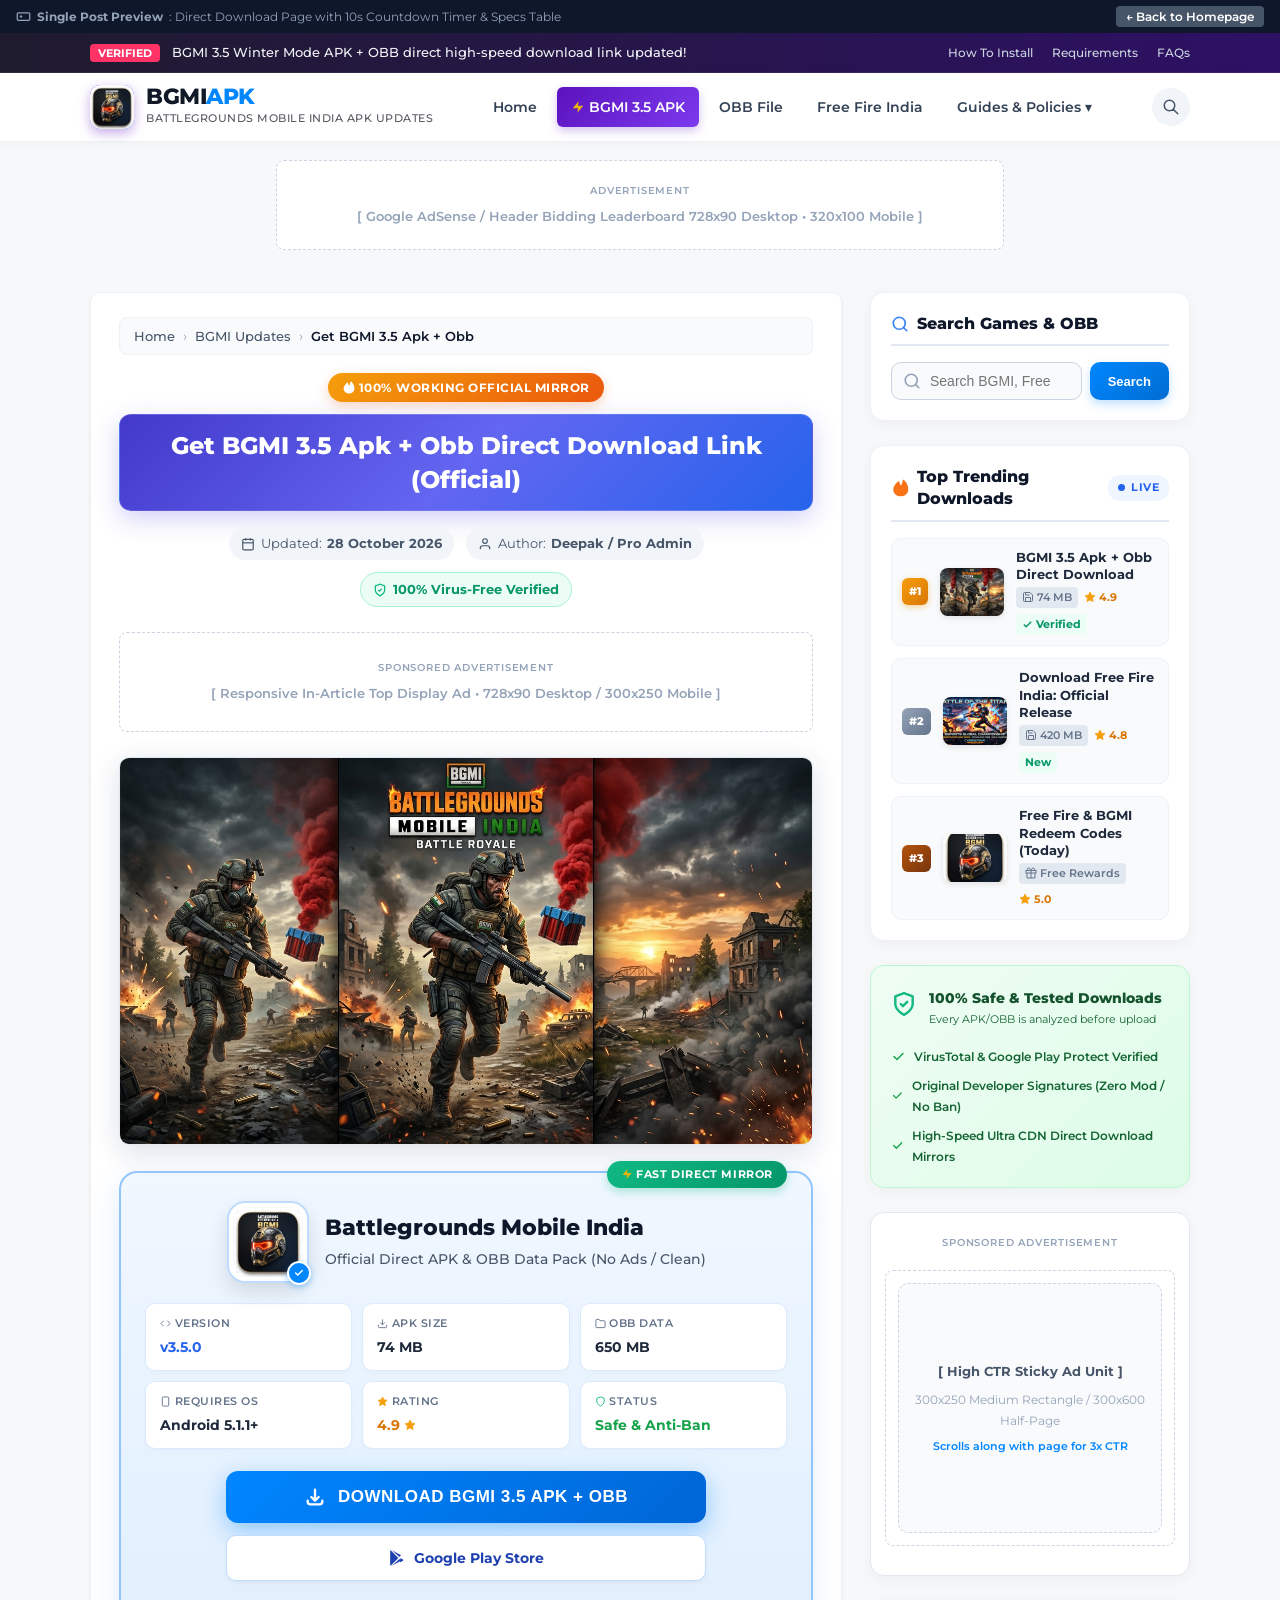
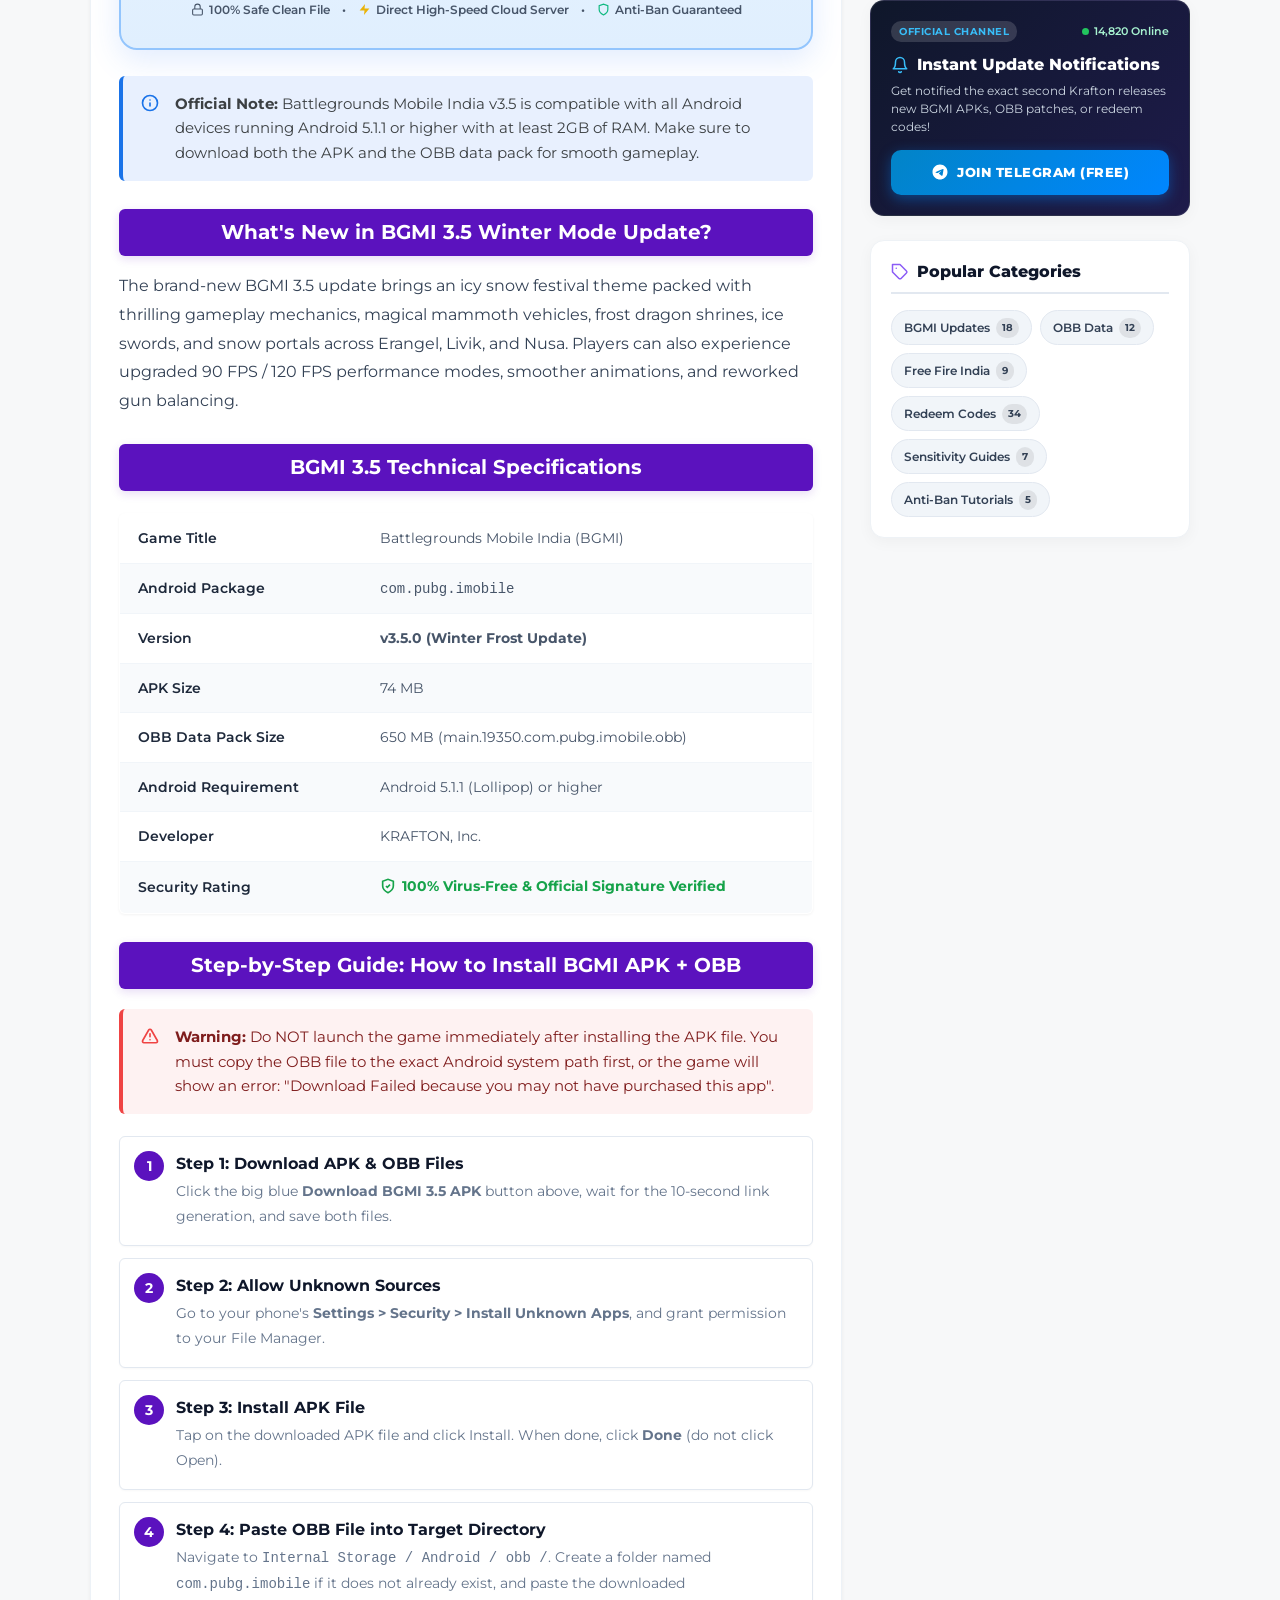
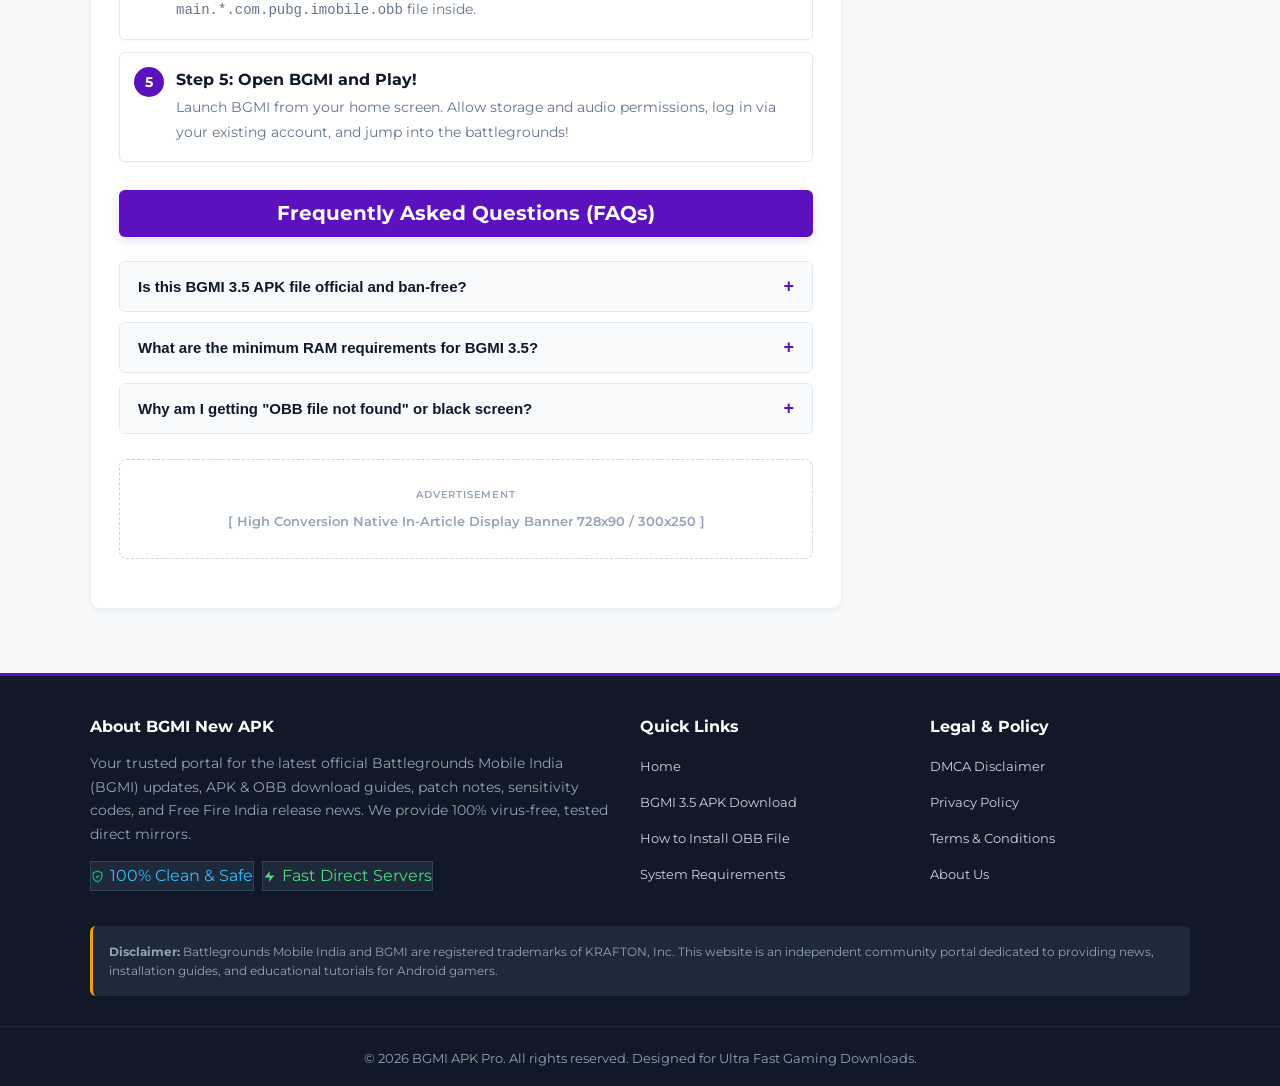
==== commit 77cd5fdc: "feat: modernize UI layout, upgrade icons to vector SVGs, and add local server" ====
--- a/single-post.html
+++ b/single-post.html
@@ -29,7 +29,7 @@
 
     <!-- Top Preview Indicator -->
     <div class="preview-bar">
-        <span>🎮 <strong>Single Post Preview</strong>: Direct Download Page with 10s Countdown Timer &amp; Specs Table</span>
+        <span style="display:inline-flex; align-items:center; gap:6px;"><svg class="ui-icon" width="15" height="15" viewBox="0 0 24 24" fill="none" stroke="currentColor" stroke-width="2"><line x1="6" y1="12" x2="10" y2="12"></line><line x1="8" y1="10" x2="8" y2="14"></line><line x1="15" y1="13" x2="15.01" y2="13"></line><line x1="18" y1="11" x2="18.01" y2="11"></line><rect x="2" y="6" width="20" height="12" rx="2"></rect></svg> <strong>Single Post Preview</strong>: Direct Download Page with 10s Countdown Timer &amp; Specs Table</span>
         <div>
             <a href="index.html" style="background:#475569; color:#fff; padding:3px 10px; border-radius:4px; text-decoration:none;">&larr; Back to Homepage</a>
         </div>
@@ -69,7 +69,7 @@
                 <nav id="site-navigation" class="main-navigation">
                     <ul class="nav-menu">
                         <li><a href="index.html">Home</a></li>
-                        <li class="current-menu-item highlight-item"><a href="single-post.html">⚡ BGMI 3.5 APK</a></li>
+                        <li class="current-menu-item highlight-item"><a href="single-post.html"><svg class="ui-icon icon-bolt" width="14" height="14" viewBox="0 0 24 24" fill="currentColor"><polygon points="13 2 3 14 12 14 11 22 21 10 12 10 13 2"></polygon></svg> BGMI 3.5 APK</a></li>
                         <li><a href="#download-now">OBB File</a></li>
                         <li><a href="index.html#free-fire">Free Fire India</a></li>
                         <li>
@@ -121,30 +121,43 @@
                         <!-- Breadcrumbs -->
                         <div class="breadcrumbs">
                             <a href="index.html">Home</a>
-                            <span>&raquo;</span>
+                            <span class="bc-sep">&rsaquo;</span>
                             <a href="#">BGMI Updates</a>
-                            <span>&raquo;</span>
-                            <span>Get BGMI 3.5 Apk + Obb</span>
+                            <span class="bc-sep">&rsaquo;</span>
+                            <span class="bc-current">Get BGMI 3.5 Apk + Obb</span>
                         </div>
 
                         <!-- Signature Title Banner (bgminewapk style) -->
-                        <h1 class="entry-title mainh">Get BGMI 3.5 Apk + Obb Direct Download Link (Official)</h1>
+                        <div class="title-banner-wrap">
+                            <span class="title-badge-pill">
+                                <svg class="ui-icon" width="13" height="13" viewBox="0 0 24 24" fill="currentColor"><path d="M12 23c-4.97 0-9-4.03-9-9 0-3.77 2.34-6.4 4.54-8.87.53-.6 1.07-1.19 1.58-1.8.31-.38.82-.53 1.28-.38.46.15.78.56.81 1.05.15 2.12.98 3.5 2.04 4.6 1.5-2.2 2.25-4.5 2.25-6.6 0-.44.27-.83.68-.98.41-.15.87-.04 1.18.27 3.5 3.5 5.64 7.6 5.64 12.71 0 4.97-4.03 9-9 9zm-1-7c0-1.66 1.34-3 3-3 .55 0 1 .45 1 1s-.45 1-1 1c-.55 0-1 .45-1 1 0 .55-.45 1-1 1s-1-.45-1-1z"/></svg>
+                                <span>100% Working Official Mirror</span>
+                            </span>
+                            <h1 class="entry-title mainh">Get BGMI 3.5 Apk + Obb Direct Download Link (Official)</h1>
+                        </div>
 
                         <!-- Meta Row -->
-                        <div class="post-meta-row" style="justify-content:center; margin-bottom:18px;">
-                            <span>📅 Last Updated: 28 October 2026</span>
-                            <span>•</span>
-                            <span>👤 By Deepak / Pro Admin</span>
-                            <span>•</span>
-                            <span style="color:#16a34a; font-weight:700;">🛡️ 100% Virus-Free Verified</span>
+                        <div class="post-meta-row modern-meta-row">
+                            <span class="meta-item">
+                                <svg class="ui-icon" width="14" height="14" viewBox="0 0 24 24" fill="none" stroke="currentColor" stroke-width="2"><rect x="3" y="4" width="18" height="18" rx="2" ry="2"></rect><line x1="16" y1="2" x2="16" y2="6"></line><line x1="8" y1="2" x2="8" y2="6"></line><line x1="3" y1="10" x2="21" y2="10"></line></svg>
+                                <span>Updated: <strong>28 October 2026</strong></span>
+                            </span>
+                            <span class="meta-item">
+                                <svg class="ui-icon" width="14" height="14" viewBox="0 0 24 24" fill="none" stroke="currentColor" stroke-width="2"><path d="M20 21v-2a4 4 0 0 0-4-4H8a4 4 0 0 0-4 4v2"></path><circle cx="12" cy="7" r="4"></circle></svg>
+                                <span>Author: <strong>Deepak / Pro Admin</strong></span>
+                            </span>
+                            <span class="meta-item verified-meta">
+                                <svg class="ui-icon icon-shield" width="14" height="14" viewBox="0 0 24 24" fill="none" stroke="currentColor" stroke-width="2.2"><path d="M12 22s8-4 8-10V5l-8-3-8 3v7c0 6 8 10 8 10z"></path><path d="m9 12 2 2 4-4"></path></svg>
+                                <strong>100% Virus-Free Verified</strong>
+                            </span>
                         </div>
 
                         <!-- Post Title Ad Unit -->
                         <div class="ad-slot-wrapper">
                             <div class="ad-slot-box ad-slot-incontent">
-                                <span class="ad-label">Advertisement</span>
-                                <div style="font-size:13px; color:#94a3b8; font-weight:600;">
-                                    [ Responsive In-Article Top Display Ad 728x90 / 300x250 ]
+                                <span class="ad-label">Sponsored Advertisement</span>
+                                <div class="ad-slot-body-text">
+                                    [ Responsive In-Article Top Display Ad &bull; 728x90 Desktop / 300x250 Mobile ]
                                 </div>
                             </div>
                         </div>
@@ -155,31 +168,99 @@
                         </div>
 
                         <!-- Core Download Spec Box (.box2) -->
-                        <div class="box2" id="download-now">
-                            <div class="box2-app-icon">
-                                <img src="wp-theme-bgmi-apk/assets/images/app-icon.jpg" alt="BGMI 3.5 App Icon">
-                            </div>
-                            <h3>Battlegrounds Mobile India (v3.5.0)</h3>
-                            <p style="margin-bottom:12px; color:#1e293b; font-size:15px;">Official Battlegrounds Mobile India Direct APK &amp; OBB Download</p>
+                        <div class="box2 modern-box2" id="download-now">
+                            <div class="box2-badge-top">
+                                <svg class="ui-icon icon-bolt" width="12" height="12" viewBox="0 0 24 24" fill="currentColor"><polygon points="13 2 3 14 12 14 11 22 21 10 12 10 13 2"></polygon></svg>
+                                <span>Fast Direct Mirror</span>
+                            </div>
+                            <div class="box2-header-content">
+                                <div class="box2-app-icon-wrap">
+                                    <img src="wp-theme-bgmi-apk/assets/images/app-icon.jpg" alt="BGMI 3.5 App Icon" class="box2-icon-img">
+                                    <span class="icon-verified-check" title="Verified Safe"><svg width="10" height="10" viewBox="0 0 24 24" fill="none" stroke="currentColor" stroke-width="3.5" stroke-linecap="round" stroke-linejoin="round"><polyline points="20 6 9 17 4 12"></polyline></svg></span>
+                                </div>
+                                <div class="box2-titles">
+                                    <h3 class="box2-main-title">Battlegrounds Mobile India</h3>
+                                    <div class="box2-subtitle">Official Direct APK &amp; OBB Data Pack (No Ads / Clean)</div>
+                                </div>
+                            </div>
                             
-                            <div class="box2-meta-pills">
-                                <span class="meta-pill">📦 Version: v3.5.0</span>
-                                <span class="meta-pill">💾 Size: 74 MB (APK)</span>
-                                <span class="meta-pill">📂 Data: 650 MB (OBB)</span>
-                                <span class="meta-pill">📱 Android 5.1.1+</span>
-                                <span class="meta-pill">⭐ 4.9 ★ (125K+ Reviews)</span>
-                            </div>
-
+                            <!-- Spec Grid -->
+                            <div class="box2-spec-grid">
+                                <div class="spec-cell">
+                                    <span class="spec-label">
+                                        <svg class="ui-icon" width="11" height="11" viewBox="0 0 24 24" fill="none" stroke="currentColor" stroke-width="2"><path d="M16 18l6-6-6-6"></path><path d="M8 6l-6 6 6 6"></path></svg>
+                                        Version
+                                    </span>
+                                    <span class="spec-val highlight">v3.5.0</span>
+                                </div>
+                                <div class="spec-cell">
+                                    <span class="spec-label">
+                                        <svg class="ui-icon" width="11" height="11" viewBox="0 0 24 24" fill="none" stroke="currentColor" stroke-width="2"><path d="M21 15v4a2 2 0 0 1-2 2H5a2 2 0 0 1-2-2v-4"></path><polyline points="7 10 12 15 17 10"></polyline><line x1="12" y1="15" x2="12" y2="3"></line></svg>
+                                        APK Size
+                                    </span>
+                                    <span class="spec-val">74 MB</span>
+                                </div>
+                                <div class="spec-cell">
+                                    <span class="spec-label">
+                                        <svg class="ui-icon" width="11" height="11" viewBox="0 0 24 24" fill="none" stroke="currentColor" stroke-width="2"><path d="M22 19a2 2 0 0 1-2 2H4a2 2 0 0 1-2-2V5a2 2 0 0 1 2-2h5l2 3h9a2 2 0 0 1 2 2z"></path></svg>
+                                        OBB Data
+                                    </span>
+                                    <span class="spec-val">650 MB</span>
+                                </div>
+                                <div class="spec-cell">
+                                    <span class="spec-label">
+                                        <svg class="ui-icon" width="11" height="11" viewBox="0 0 24 24" fill="none" stroke="currentColor" stroke-width="2"><rect x="5" y="2" width="14" height="20" rx="2" ry="2"></rect><line x1="12" y1="18" x2="12.01" y2="18"></line></svg>
+                                        Requires OS
+                                    </span>
+                                    <span class="spec-val">Android 5.1.1+</span>
+                                </div>
+                                <div class="spec-cell">
+                                    <span class="spec-label">
+                                        <svg class="ui-icon icon-star" width="11" height="11" viewBox="0 0 24 24" fill="#f59e0b" stroke="#f59e0b" stroke-width="1.5"><polygon points="12 2 15.09 8.26 22 9.27 17 14.14 18.18 21.02 12 17.77 5.82 21.02 7 14.14 2 9.27 8.91 8.26 12 2"></polygon></svg>
+                                        Rating
+                                    </span>
+                                    <span class="spec-val gold" style="display:inline-flex; align-items:center; gap:4px;">4.9 <svg class="ui-icon icon-star" width="12" height="12" viewBox="0 0 24 24" fill="#f59e0b" stroke="#f59e0b" stroke-width="1.5"><polygon points="12 2 15.09 8.26 22 9.27 17 14.14 18.18 21.02 12 17.77 5.82 21.02 7 14.14 2 9.27 8.91 8.26 12 2"></polygon></svg></span>
+                                </div>
+                                <div class="spec-cell">
+                                    <span class="spec-label">
+                                        <svg class="ui-icon icon-shield" width="11" height="11" viewBox="0 0 24 24" fill="none" stroke="currentColor" stroke-width="2"><path d="M12 22s8-4 8-10V5l-8-3-8 3v7c0 6 8 10 8 10z"></path></svg>
+                                        Status
+                                    </span>
+                                    <span class="spec-val green">Safe &amp; Anti-Ban</span>
+                                </div>
+                            </div>
+
+                            <!-- Download Actions -->
                             <div class="box2-download-actions">
                                 <button class="btn-primary-download" id="startTimerBtn">
                                     <svg width="22" height="22" fill="none" stroke="currentColor" viewBox="0 0 24 24"><path stroke-linecap="round" stroke-linejoin="round" stroke-width="2.5" d="M4 16v1a3 3 0 003 3h10a3 3 0 003-3v-1m-4-4l-4 4m0 0l-4-4m4 4V4"></path></svg>
                                     <span>Download BGMI 3.5 APK + OBB</span>
                                 </button>
                                 
-                                <a href="https://play.google.com/store/apps/details?id=com.pubg.imobile" target="_blank" rel="noopener nofollow" class="btn-secondary-download">
-                                    <svg width="18" height="18" viewBox="0 0 24 24" fill="currentColor"><path d="M3.609 1.814L13.793 12 3.61 22.186a1.996 1.996 0 0 1-.61-.914c-.068-.266-.1-.54-.1-.818V3.546c0-.278.032-.552.1-.818.128-.358.337-.674.609-.914zM15.207 13.414l2.122 2.121-12.02 6.94 9.898-9.061zm0-2.828L5.309 1.525l12.02 6.94-2.122 2.121zm1.414 1.414l3.197 1.846c.92.531.92 1.393 0 1.924l-3.197 1.846-2.121-2.121 2.121-2.121z"/></svg>
-                                    <span>Get from Google Play Store</span>
-                                </a>
+                                <div class="box2-secondary-actions">
+                                    <a href="https://play.google.com/store/apps/details?id=com.pubg.imobile" target="_blank" rel="noopener nofollow" class="btn-secondary-download">
+                                        <svg width="18" height="18" viewBox="0 0 24 24" fill="currentColor"><path d="M3.609 1.814L13.793 12 3.61 22.186a1.996 1.996 0 0 1-.61-.914c-.068-.266-.1-.54-.1-.818V3.546c0-.278.032-.552.1-.818.128-.358.337-.674.609-.914zM15.207 13.414l2.122 2.121-12.02 6.94 9.898-9.061zm0-2.828L5.309 1.525l12.02 6.94-2.122 2.121zm1.414 1.414l3.197 1.846c.92.531.92 1.393 0 1.924l-3.197 1.846-2.121-2.121 2.121-2.121z"/></svg>
+                                        <span>Google Play Store</span>
+                                    </a>
+                                </div>
+                            </div>
+
+                            <!-- Security Trust Footer inside Box2 -->
+                            <div class="box2-trust-footer">
+                                <span style="display:inline-flex; align-items:center; gap:5px;">
+                                    <svg class="ui-icon" width="13" height="13" viewBox="0 0 24 24" fill="none" stroke="currentColor" stroke-width="2"><rect x="3" y="11" width="18" height="11" rx="2" ry="2"></rect><path d="M7 11V7a5 5 0 0 1 10 0v4"></path></svg>
+                                    <span>100% Safe Clean File</span>
+                                </span>
+                                <span>•</span>
+                                <span style="display:inline-flex; align-items:center; gap:5px;">
+                                    <svg class="ui-icon icon-bolt" width="13" height="13" viewBox="0 0 24 24" fill="currentColor"><polygon points="13 2 3 14 12 14 11 22 21 10 12 10 13 2"></polygon></svg>
+                                    <span>Direct High-Speed Cloud Server</span>
+                                </span>
+                                <span>•</span>
+                                <span style="display:inline-flex; align-items:center; gap:5px;">
+                                    <svg class="ui-icon icon-shield" width="13" height="13" viewBox="0 0 24 24" fill="none" stroke="currentColor" stroke-width="2.2"><path d="M12 22s8-4 8-10V5l-8-3-8 3v7c0 6 8 10 8 10z"></path></svg>
+                                    <span>Anti-Ban Guaranteed</span>
+                                </span>
                             </div>
 
                             <!-- Interactive Countdown Timer Box (Try Clicking Download!) -->
@@ -189,21 +270,26 @@
                                 <div class="timer-submessage">Scanning file integrity: SHA256 Verified • Anti-Ban Safe</div>
                                 
                                 <!-- High CTR Native Ad during countdown -->
-                                <div class="ad-slot-wrapper" style="margin:15px 0;">
-                                    <div class="ad-slot-box" style="background:#f8fafc; min-height:80px;">
-                                        <span class="ad-label">Advertisement</span>
+                                <div class="ad-slot-wrapper" style="margin:16px 0;">
+                                    <div class="ad-slot-box" style="background:#f8fafc; min-height:85px;">
+                                        <span class="ad-label">Sponsored Advertisement</span>
                                         <div style="font-size:12px; color:#64748b; font-weight:600;">[ High CTR Link Generation Ad Unit ]</div>
                                     </div>
                                 </div>
 
                                 <div class="final-download-links" id="finalLinks">
-                                    <p style="color:#16a34a; font-weight:700; font-size:16px; margin-bottom:12px;">✅ Your Download Links Are Ready!</p>
-                                    <div style="display:flex; flex-direction:column; gap:10px; align-items:center;">
-                                        <a href="#download-apk" class="btn-primary-download" style="background:#16a34a; max-width:400px;">
-                                            <span>📥 Direct Download APK (74 MB)</span>
+                                    <p class="final-success-title" style="display:flex; align-items:center; justify-content:center; gap:8px;">
+                                        <svg class="ui-icon icon-shield" width="18" height="18" viewBox="0 0 24 24" fill="none" stroke="#16a34a" stroke-width="2.5"><path d="M22 11.08V12a10 10 0 1 1-5.93-9.14"></path><polyline points="22 4 12 14.01 9 11.01"></polyline></svg>
+                                        <span>Your Download Links Are Ready!</span>
+                                    </p>
+                                    <div class="final-download-btn-group">
+                                        <a href="#download-apk" class="btn-primary-download btn-apk-ready">
+                                            <svg class="ui-icon" width="20" height="20" viewBox="0 0 24 24" fill="none" stroke="currentColor" stroke-width="2.2"><path d="M21 15v4a2 2 0 0 1-2 2H5a2 2 0 0 1-2-2v-4"></path><polyline points="7 10 12 15 17 10"></polyline><line x1="12" y1="15" x2="12" y2="3"></line></svg>
+                                            <span>Direct Download APK (74 MB)</span>
                                         </a>
-                                        <a href="#download-obb" class="btn-primary-download" style="background:#0284c7; max-width:400px;">
-                                            <span>💾 Direct Download OBB File (650 MB)</span>
+                                        <a href="#download-obb" class="btn-primary-download btn-obb-ready">
+                                            <svg class="ui-icon" width="20" height="20" viewBox="0 0 24 24" fill="none" stroke="currentColor" stroke-width="2.2"><path d="M19 21H5a2 2 0 0 1-2-2V5a2 2 0 0 1 2-2h11l5 5v11a2 2 0 0 1-2 2z"></path><polyline points="17 21 17 13 7 13 7 21"></polyline><polyline points="7 3 7 8 15 8"></polyline></svg>
+                                            <span>Direct Download OBB File (650 MB)</span>
                                         </a>
                                     </div>
                                 </div>
@@ -256,7 +342,12 @@
                                     </tr>
                                     <tr>
                                         <td>Security Rating</td>
-                                        <td>✅ 100% Virus-Free &amp; Official Signature Verified</td>
+                                        <td>
+                                            <span style="display:inline-flex; align-items:center; gap:6px; color:#16a34a; font-weight:700;">
+                                                <svg class="ui-icon icon-shield" width="16" height="16" viewBox="0 0 24 24" fill="none" stroke="#16a34a" stroke-width="2.5"><path d="M12 22s8-4 8-10V5l-8-3-8 3v7c0 6 8 10 8 10z"></path><path d="m9 12 2 2 4-4"></path></svg>
+                                                100% Virus-Free &amp; Official Signature Verified
+                                            </span>
+                                        </td>
                                     </tr>
                                 </tbody>
                             </table>
@@ -336,31 +427,44 @@
 
                 <!-- Right Sidebar -->
                 <aside class="sidebar-area">
-                    <div class="widget-box">
-                        <h3 class="widget-title">Search Games</h3>
-                        <form style="display:flex; gap:8px;">
-                            <input type="search" placeholder="Search APK, OBB..." style="flex:1; padding:10px 14px; border:1px solid #cbd5e1; border-radius:6px; font-size:14px; outline:none;" required>
-                            <button type="submit" style="background:#0086FF; color:#fff; border:none; padding:10px 16px; border-radius:6px; font-weight:700; cursor:pointer;">Go</button>
+                    <!-- Modern Search Widget -->
+                    <div class="widget-box search-widget-box">
+                        <h3 class="widget-title">
+                            <span style="display:flex; align-items:center; gap:8px;">
+                                <svg class="ui-icon icon-blue" width="18" height="18" viewBox="0 0 24 24" fill="none" stroke="currentColor" stroke-width="2.2" stroke-linecap="round" stroke-linejoin="round"><circle cx="11" cy="11" r="8"></circle><line x1="21" y1="21" x2="16.65" y2="16.65"></line></svg>
+                                <span>Search Games &amp; OBB</span>
+                            </span>
+                        </h3>
+                        <form class="modern-search-form">
+                            <div class="search-input-wrap">
+                                <svg class="search-icon-svg" width="18" height="18" viewBox="0 0 24 24" fill="none" stroke="currentColor" stroke-width="2.2" stroke-linecap="round" stroke-linejoin="round">
+                                    <circle cx="11" cy="11" r="8"></circle>
+                                    <line x1="21" y1="21" x2="16.65" y2="16.65"></line>
+                                </svg>
+                                <input type="search" placeholder="Search BGMI, Free Fire, OBB..." required>
+                            </div>
+                            <button type="submit" class="search-submit-btn" aria-label="Submit search">
+                                <span>Search</span>
+                            </button>
                         </form>
                     </div>
 
-                    <!-- Sidebar Sticky Ad (300x250) -->
-                    <div class="widget-box" style="padding:12px; text-align:center;">
-                        <span class="ad-label">Advertisement</span>
-                        <div style="background:#f8fafc; border:1px dashed #cbd5e1; border-radius:6px; min-height:250px; display:flex; flex-direction:column; align-items:center; justify-content:center; padding:15px;">
-                            <div style="color:#64748b; font-size:13px; font-weight:600; margin-bottom:8px;">[ High CTR Sticky Ad ]</div>
-                            <div style="color:#94a3b8; font-size:12px;">300x250 Medium Rectangle</div>
-                        </div>
-                    </div>
-
-                    <!-- Trending Downloads Widget -->
-                    <div class="widget-box">
-                        <h3 class="widget-title">
-                            <span>🔥 Trending Games</span>
-                            <span style="font-size:11px; background:#eff6ff; color:#2563eb; padding:2px 8px; border-radius:12px;">Verified</span>
-                        </h3>
+                    <!-- Trending Downloads Widget (Ranked 1, 2, 3) -->
+                    <div class="widget-box trending-widget-box">
+                        <div class="widget-header-row">
+                            <h3 class="widget-title">
+                                <span style="display:flex; align-items:center; gap:8px;">
+                                    <svg class="ui-icon icon-fire" width="18" height="18" viewBox="0 0 24 24" fill="currentColor"><path d="M12 23c-4.97 0-9-4.03-9-9 0-3.77 2.34-6.4 4.54-8.87.53-.6 1.07-1.19 1.58-1.8.31-.38.82-.53 1.28-.38.46.15.78.56.81 1.05.15 2.12.98 3.5 2.04 4.6 1.5-2.2 2.25-4.5 2.25-6.6 0-.44.27-.83.68-.98.41-.15.87-.04 1.18.27 3.5 3.5 5.64 7.6 5.64 12.71 0 4.97-4.03 9-9 9zm-1-7c0-1.66 1.34-3 3-3 .55 0 1 .45 1 1s-.45 1-1 1c-.55 0-1 .45-1 1 0 .55-.45 1-1 1s-1-.45-1-1z"/></svg>
+                                    <span>Top Trending Downloads</span>
+                                </span>
+                            </h3>
+                            <span class="live-pill"><span class="pulse-dot"></span> Live</span>
+                        </div>
+                        
                         <ul class="trending-post-list">
-                            <li class="trending-post-item">
+                            <!-- Rank #1 -->
+                            <li class="trending-post-item rank-1">
+                                <div class="trending-rank-badge rank-gold">#1</div>
                                 <div class="trending-post-thumb">
                                     <img src="wp-theme-bgmi-apk/assets/images/bgmi-banner.jpg" alt="BGMI 3.5 APK">
                                 </div>
@@ -368,32 +472,146 @@
                                     <h4 class="trending-post-title">
                                         <a href="single-post.html">BGMI 3.5 Apk + Obb Direct Download</a>
                                     </h4>
-                                    <span class="trending-post-date">Updated Today • 74 MB</span>
+                                    <div class="trending-meta-pills">
+                                        <span class="badge-size">
+                                            <svg class="ui-icon" width="12" height="12" viewBox="0 0 24 24" fill="none" stroke="currentColor" stroke-width="2"><path d="M19 21H5a2 2 0 0 1-2-2V5a2 2 0 0 1 2-2h11l5 5v11a2 2 0 0 1-2 2z"></path><polyline points="17 21 17 13 7 13 7 21"></polyline><polyline points="7 3 7 8 15 8"></polyline></svg>
+                                            74 MB
+                                        </span>
+                                        <span class="badge-rating">
+                                            <svg class="ui-icon icon-star" width="12" height="12" viewBox="0 0 24 24" fill="#f59e0b" stroke="#f59e0b" stroke-width="1.5"><polygon points="12 2 15.09 8.26 22 9.27 17 14.14 18.18 21.02 12 17.77 5.82 21.02 7 14.14 2 9.27 8.91 8.26 12 2"></polygon></svg>
+                                            4.9
+                                        </span>
+                                        <span class="badge-verified">
+                                            <svg class="ui-icon" width="11" height="11" viewBox="0 0 24 24" fill="none" stroke="currentColor" stroke-width="3"><polyline points="20 6 9 17 4 12"></polyline></svg>
+                                            Verified
+                                        </span>
+                                    </div>
                                 </div>
                             </li>
-                            <li class="trending-post-item">
+
+                            <!-- Rank #2 -->
+                            <li class="trending-post-item rank-2">
+                                <div class="trending-rank-badge rank-silver">#2</div>
                                 <div class="trending-post-thumb">
                                     <img src="wp-theme-bgmi-apk/assets/images/free-fire-banner.jpg" alt="Free Fire India">
                                 </div>
                                 <div class="trending-post-info">
                                     <h4 class="trending-post-title">
-                                        <a href="single-post.html">Download Free Fire India: Play Store &amp; Rules</a>
+                                        <a href="single-post.html">Download Free Fire India: Official Release</a>
                                     </h4>
-                                    <span class="trending-post-date">New Release • 420 MB</span>
+                                    <div class="trending-meta-pills">
+                                        <span class="badge-size">
+                                            <svg class="ui-icon" width="12" height="12" viewBox="0 0 24 24" fill="none" stroke="currentColor" stroke-width="2"><path d="M19 21H5a2 2 0 0 1-2-2V5a2 2 0 0 1 2-2h11l5 5v11a2 2 0 0 1-2 2z"></path><polyline points="17 21 17 13 7 13 7 21"></polyline><polyline points="7 3 7 8 15 8"></polyline></svg>
+                                            420 MB
+                                        </span>
+                                        <span class="badge-rating">
+                                            <svg class="ui-icon icon-star" width="12" height="12" viewBox="0 0 24 24" fill="#f59e0b" stroke="#f59e0b" stroke-width="1.5"><polygon points="12 2 15.09 8.26 22 9.27 17 14.14 18.18 21.02 12 17.77 5.82 21.02 7 14.14 2 9.27 8.91 8.26 12 2"></polygon></svg>
+                                            4.8
+                                        </span>
+                                        <span class="badge-verified">New</span>
+                                    </div>
                                 </div>
                             </li>
-                            <li class="trending-post-item">
+
+                            <!-- Rank #3 -->
+                            <li class="trending-post-item rank-3">
+                                <div class="trending-rank-badge rank-bronze">#3</div>
                                 <div class="trending-post-thumb">
                                     <img src="wp-theme-bgmi-apk/assets/images/app-icon.jpg" alt="Redeem Codes">
                                 </div>
                                 <div class="trending-post-info">
                                     <h4 class="trending-post-title">
-                                        <a href="single-post.html">Free Fire Redeem Code Today (100% Working)</a>
+                                        <a href="single-post.html">Free Fire &amp; BGMI Redeem Codes (Today)</a>
                                     </h4>
-                                    <span class="trending-post-date">Active Rewards • Daily</span>
+                                    <div class="trending-meta-pills">
+                                        <span class="badge-size">
+                                            <svg class="ui-icon" width="12" height="12" viewBox="0 0 24 24" fill="none" stroke="currentColor" stroke-width="2"><polyline points="20 12 20 22 4 22 4 12"></polyline><rect x="2" y="7" width="20" height="5"></rect><line x1="12" y1="22" x2="12" y2="7"></line><path d="M12 7H7.5a2.5 2.5 0 0 1 0-5C11 2 12 7 12 7z"></path><path d="M12 7h4.5a2.5 2.5 0 0 0 0-5C13 2 12 7 12 7z"></path></svg>
+                                            Free Rewards
+                                        </span>
+                                        <span class="badge-rating">
+                                            <svg class="ui-icon icon-star" width="12" height="12" viewBox="0 0 24 24" fill="#f59e0b" stroke="#f59e0b" stroke-width="1.5"><polygon points="12 2 15.09 8.26 22 9.27 17 14.14 18.18 21.02 12 17.77 5.82 21.02 7 14.14 2 9.27 8.91 8.26 12 2"></polygon></svg>
+                                            5.0
+                                        </span>
+                                    </div>
                                 </div>
                             </li>
                         </ul>
+                    </div>
+
+                    <!-- Security & Safe Download Guarantee Box -->
+                    <div class="widget-box security-widget-box">
+                        <div class="security-card-header">
+                            <span class="shield-icon">
+                                <svg width="26" height="26" viewBox="0 0 24 24" fill="none" stroke="#10b981" stroke-width="2.2" stroke-linecap="round" stroke-linejoin="round"><path d="M12 22s8-4 8-10V5l-8-3-8 3v7c0 6 8 10 8 10z"></path><path d="m9 12 2 2 4-4"></path></svg>
+                            </span>
+                            <div>
+                                <h4 class="security-card-title">100% Safe &amp; Tested Downloads</h4>
+                                <p class="security-card-desc">Every APK/OBB is analyzed before upload</p>
+                            </div>
+                        </div>
+                        <ul class="security-feature-list">
+                            <li>
+                                <svg width="15" height="15" viewBox="0 0 20 20" fill="#16a34a"><path fill-rule="evenodd" d="M16.707 5.293a1 1 0 010 1.414l-8 8a1 1 0 01-1.414 0l-4-4a1 1 0 011.414-1.414L8 12.586l7.293-7.293a1 1 0 011.414 0z" clip-rule="evenodd"></path></svg>
+                                <span>VirusTotal &amp; Google Play Protect Verified</span>
+                            </li>
+                            <li>
+                                <svg width="15" height="15" viewBox="0 0 20 20" fill="#16a34a"><path fill-rule="evenodd" d="M16.707 5.293a1 1 0 010 1.414l-8 8a1 1 0 01-1.414 0l-4-4a1 1 0 011.414-1.414L8 12.586l7.293-7.293a1 1 0 011.414 0z" clip-rule="evenodd"></path></svg>
+                                <span>Original Developer Signatures (Zero Mod / No Ban)</span>
+                            </li>
+                            <li>
+                                <svg width="15" height="15" viewBox="0 0 20 20" fill="#16a34a"><path fill-rule="evenodd" d="M16.707 5.293a1 1 0 010 1.414l-8 8a1 1 0 01-1.414 0l-4-4a1 1 0 011.414-1.414L8 12.586l7.293-7.293a1 1 0 011.414 0z" clip-rule="evenodd"></path></svg>
+                                <span>High-Speed Ultra CDN Direct Download Mirrors</span>
+                            </li>
+                        </ul>
+                    </div>
+
+                    <!-- Sidebar Sticky Ad Unit (300x250 / 300x600) -->
+                    <div class="widget-box sticky-sidebar-ad-card">
+                        <span class="ad-label">Sponsored Advertisement</span>
+                        <div class="ad-slot-box ad-slot-sidebar">
+                            <div class="ad-placeholder-content">
+                                <span class="ad-placeholder-tag">[ High CTR Sticky Ad Unit ]</span>
+                                <span class="ad-placeholder-size">300x250 Medium Rectangle / 300x600 Half-Page</span>
+                                <span class="ad-placeholder-note">Scrolls along with page for 3x CTR</span>
+                            </div>
+                        </div>
+                    </div>
+
+                    <!-- Community Telegram Alert Card -->
+                    <div class="widget-box telegram-community-box">
+                        <div class="tg-badge-row">
+                            <span class="tg-mini-pill">Official Channel</span>
+                            <span class="tg-online-count"><span class="pulse-dot green"></span> 14,820 Online</span>
+                        </div>
+                        <h4 class="tg-title" style="display:flex; align-items:center; gap:8px;">
+                            <svg width="18" height="18" viewBox="0 0 24 24" fill="none" stroke="#38bdf8" stroke-width="2" stroke-linecap="round" stroke-linejoin="round"><path d="M18 8A6 6 0 0 0 6 8c0 7-3 9-3 9h18s-3-2-3-9"></path><path d="M13.73 21a2 2 0 0 1-3.46 0"></path></svg>
+                            <span>Instant Update Notifications</span>
+                        </h4>
+                        <p class="tg-desc">
+                            Get notified the exact second Krafton releases new BGMI APKs, OBB patches, or redeem codes!
+                        </p>
+                        <a href="https://t.me/" target="_blank" rel="noopener nofollow" class="btn-telegram-action">
+                            <svg width="18" height="18" viewBox="0 0 24 24" fill="currentColor"><path d="M12 2C6.48 2 2 6.48 2 12s4.48 10 10 10 10-4.48 10-10S17.52 2 12 2zm4.64 6.8c-.15 1.58-.8 5.42-1.13 7.19-.14.75-.42 1-.68 1.03-.58.05-1.02-.38-1.58-.75-.88-.58-1.38-.94-2.23-1.5-.99-.65-.35-1.01.22-1.59.15-.15 2.71-2.48 2.76-2.69a.2.2 0 00-.05-.18c-.06-.05-.14-.03-.21-.02-.09.02-1.49.95-4.22 2.79-.4.27-.76.41-1.08.4-.36-.01-1.04-.2-1.55-.37-.63-.2-1.12-.31-1.08-.66.02-.18.27-.36.75-.55 2.92-1.27 4.86-2.11 5.83-2.51 2.78-1.16 3.35-1.36 3.73-1.36.08 0 .27.02.39.12.1.08.13.19.14.27-.01.06.01.24 0 .38z"/></svg>
+                            <span>Join Telegram (Free)</span>
+                        </a>
+                    </div>
+
+                    <!-- Quick Game Categories -->
+                    <div class="widget-box categories-widget-box">
+                        <h3 class="widget-title">
+                            <span style="display:flex; align-items:center; gap:8px;">
+                                <svg class="ui-icon icon-purple" width="18" height="18" viewBox="0 0 24 24" fill="none" stroke="currentColor" stroke-width="2" stroke-linecap="round" stroke-linejoin="round"><path d="M20.59 13.41l-7.17 7.17a2 2 0 0 1-2.83 0L2 12V2h10l8.59 8.59a2 2 0 0 1 0 2.82z"></path><line x1="7" y1="7" x2="7.01" y2="7"></line></svg>
+                                <span>Popular Categories</span>
+                            </span>
+                        </h3>
+                        <div class="category-pill-grid">
+                            <a href="#" class="category-tag"><span class="cat-name">BGMI Updates</span><span class="cat-count">18</span></a>
+                            <a href="#" class="category-tag"><span class="cat-name">OBB Data</span><span class="cat-count">12</span></a>
+                            <a href="#" class="category-tag"><span class="cat-name">Free Fire India</span><span class="cat-count">9</span></a>
+                            <a href="#" class="category-tag"><span class="cat-name">Redeem Codes</span><span class="cat-count">34</span></a>
+                            <a href="#" class="category-tag"><span class="cat-name">Sensitivity Guides</span><span class="cat-count">7</span></a>
+                            <a href="#" class="category-tag"><span class="cat-name">Anti-Ban Tutorials</span><span class="cat-count">5</span></a>
+                        </div>
                     </div>
                 </aside>
 
@@ -411,6 +629,10 @@
                         <p>
                             Your trusted portal for the latest official Battlegrounds Mobile India (BGMI) updates, APK &amp; OBB download guides, patch notes, sensitivity codes, and Free Fire India release news. We provide 100% virus-free, tested direct mirrors.
                         </p>
+                        <div style="margin-top: 14px; display:flex; gap:8px; flex-wrap:wrap;">
+                            <span class="meta-pill" style="display:inline-flex; align-items:center; gap:6px; background:#1e293b; color:#38bdf8; border:1px solid #334155;"><svg class="ui-icon icon-shield" width="13" height="13" viewBox="0 0 24 24" fill="none" stroke="currentColor" stroke-width="2.2"><path d="M12 22s8-4 8-10V5l-8-3-8 3v7c0 6 8 10 8 10z"></path><path d="m9 12 2 2 4-4"></path></svg> 100% Clean &amp; Safe</span>
+                            <span class="meta-pill" style="display:inline-flex; align-items:center; gap:6px; background:#1e293b; color:#4ade80; border:1px solid #334155;"><svg class="ui-icon" width="13" height="13" viewBox="0 0 24 24" fill="currentColor"><polygon points="13 2 3 14 12 14 11 22 21 10 12 10 13 2"></polygon></svg> Fast Direct Servers</span>
+                        </div>
                     </div>
 
                     <div class="footer-widget">
--- a/wp-theme-bgmi-apk/style.css
+++ b/wp-theme-bgmi-apk/style.css
@@ -432,43 +432,49 @@
 }
 
 .category-pill {
+  display: inline-flex;
+  align-items: center;
+  gap: 6px;
   font-size: 13px;
   font-weight: 600;
   padding: 6px 14px;
   border-radius: 20px;
   background: #f1f5f9;
   color: #475569;
+  border: 1px solid #e2e8f0;
   transition: all 0.2s;
 }
 
 .category-pill.active,
 .category-pill:hover {
-  background: var(--primary-purple);
-  color: #ffffff;
+  background: linear-gradient(135deg, #4338ca 0%, #6366f1 100%);
+  color: #ffffff;
+  border-color: #4338ca;
+  box-shadow: 0 4px 10px rgba(67, 56, 202, 0.25);
 }
 
 .posts-grid {
   display: grid;
   grid-template-columns: repeat(2, 1fr);
-  gap: 20px;
+  gap: 22px;
   margin-bottom: 30px;
 }
 
 /* Post Card */
 .post-card {
   background: var(--card-bg);
-  border-radius: var(--radius-md);
+  border-radius: 14px;
   overflow: hidden;
-  box-shadow: var(--shadow-sm);
-  border: 1px solid #edf2f7;
-  transition: transform 0.3s ease, box-shadow 0.3s ease;
+  box-shadow: 0 4px 15px rgba(0, 0, 0, 0.04);
+  border: 1px solid #eef2f6;
+  transition: transform 0.3s cubic-bezier(0.16, 1, 0.3, 1), box-shadow 0.3s cubic-bezier(0.16, 1, 0.3, 1);
   display: flex;
   flex-direction: column;
 }
 
 .post-card:hover {
-  transform: translateY(-4px);
-  box-shadow: var(--shadow-md);
+  transform: translateY(-5px);
+  box-shadow: 0 14px 30px rgba(15, 23, 42, 0.08);
 }
 
 .post-thumbnail-wrap {
@@ -486,19 +492,19 @@
 }
 
 .post-card:hover .post-thumbnail-wrap img {
-  transform: scale(1.05);
+  transform: scale(1.06);
 }
 
 .card-badge {
   position: absolute;
   top: 12px;
   left: 12px;
-  background: var(--accent-blue);
+  background: linear-gradient(135deg, #0086FF 0%, #006dd1 100%);
   color: #ffffff;
   font-size: 11px;
   font-weight: 700;
   padding: 4px 10px;
-  border-radius: 4px;
+  border-radius: 6px;
   text-transform: uppercase;
   letter-spacing: 0.5px;
   box-shadow: 0 2px 8px rgba(0,0,0,0.3);
@@ -514,7 +520,7 @@
   font-size: 11px;
   font-weight: 700;
   padding: 3px 8px;
-  border-radius: 4px;
+  border-radius: 6px;
 }
 
 .post-card-content {
@@ -550,9 +556,14 @@
   margin-bottom: 12px;
 }
 
+.post-meta-row span {
+  display: inline-flex;
+  align-items: center;
+  gap: 5px;
+}
+
 .post-meta-row svg {
   vertical-align: -2px;
-  margin-right: 4px;
 }
 
 .post-card-excerpt {
@@ -659,36 +670,107 @@
 .breadcrumbs {
   font-size: 13px;
   color: #64748b;
-  margin-bottom: 16px;
+  margin-bottom: 18px;
   display: flex;
   align-items: center;
   gap: 8px;
   flex-wrap: wrap;
+  padding: 6px 14px;
+  background: #f8fafc;
+  border-radius: 8px;
+  border: 1px solid #edf2f7;
 }
 
 .breadcrumbs a {
-  color: #64748b;
+  color: #475569;
+  font-weight: 500;
 }
 
 .breadcrumbs a:hover {
   color: var(--accent-blue);
+}
+
+.bc-sep {
+  color: #94a3b8;
+  font-size: 14px;
+}
+
+.bc-current {
+  color: #0f172a;
+  font-weight: 600;
+  max-width: 320px;
+  white-space: nowrap;
+  overflow: hidden;
+  text-overflow: ellipsis;
+}
+
+/* Title Banner Wrap & Modern Meta Row */
+.title-banner-wrap {
+  text-align: center;
+  margin-bottom: 16px;
+}
+
+.title-badge-pill {
+  display: inline-block;
+  background: linear-gradient(135deg, #f59e0b 0%, #ea580c 100%);
+  color: #ffffff;
+  font-size: 12px;
+  font-weight: 700;
+  text-transform: uppercase;
+  letter-spacing: 0.5px;
+  padding: 4px 14px;
+  border-radius: 20px;
+  margin-bottom: 12px;
+  box-shadow: 0 4px 12px rgba(234, 88, 12, 0.25);
 }
 
 /* Signature Header Banner */
 .mainh,
 h1.entry-title,
 .page-title {
-  font-weight: 700;
+  font-weight: 800;
   font-size: 24px;
-  background: var(--primary-purple);
-  color: #ffffff;
-  padding: 12px 20px;
+  background: linear-gradient(135deg, #4338ca 0%, #6366f1 50%, #2563eb 100%);
+  color: #ffffff;
+  padding: 14px 22px;
   line-height: 1.4;
-  box-shadow: 0 4px 15px rgba(91, 18, 190, 0.25);
+  box-shadow: 0 8px 24px rgba(79, 70, 229, 0.25);
   text-align: center;
-  border-radius: var(--radius-sm);
-  margin-bottom: 20px;
-  border: 2px solid #6d28d9;
+  border-radius: 12px;
+  margin-bottom: 0;
+  border: 1px solid rgba(255, 255, 255, 0.15);
+}
+
+.modern-meta-row {
+  display: flex;
+  align-items: center;
+  justify-content: center;
+  flex-wrap: wrap;
+  gap: 12px;
+  margin: 16px 0 20px;
+  font-size: 13px;
+  color: #475569;
+}
+
+.modern-meta-row .meta-item {
+  display: inline-flex;
+  align-items: center;
+  gap: 6px;
+  background: #f1f5f9;
+  padding: 5px 12px;
+  border-radius: 20px;
+}
+
+.modern-meta-row .meta-item.verified-meta {
+  background: #ecfdf5;
+  color: #059669;
+  border: 1px solid #a7f3d0;
+}
+
+.ad-slot-body-text {
+  font-size: 13px;
+  color: #94a3b8;
+  font-weight: 600;
 }
 
 /* In-Content H2 Banners */
@@ -733,60 +815,152 @@
  *  APK Info & Download Box (.box2) - Core Feature of bgminewapk.com
 /* ------------------------------------------------------------------------- */
 .box2 {
-  margin: 24px 0;
-  padding: 24px 20px;
-  border-radius: var(--radius-lg);
-  background: linear-gradient(180deg, #dbeafe 0%, var(--accent-blue-soft) 100%);
-  border: 2px solid var(--accent-blue-border);
-  box-shadow: 0 8px 24px rgba(50, 128, 252, 0.15);
-  text-align: center;
+  margin: 26px 0;
+  padding: 28px 24px;
+  border-radius: 18px;
+  background: linear-gradient(180deg, #f0f7ff 0%, #e0effe 100%);
+  border: 2px solid #93c5fd;
+  box-shadow: 0 10px 30px rgba(59, 130, 246, 0.15);
+  position: relative;
   transition: all 0.3s ease;
 }
 
 .box2:hover {
-  box-shadow: 0 12px 30px rgba(50, 128, 252, 0.25);
-}
-
-.box2-app-icon {
-  width: 96px;
-  height: 96px;
+  box-shadow: 0 14px 35px rgba(59, 130, 246, 0.22);
+}
+
+.box2-badge-top {
+  position: absolute;
+  top: -12px;
+  right: 24px;
+  background: linear-gradient(135deg, #10b981 0%, #059669 100%);
+  color: #ffffff;
+  font-size: 11px;
+  font-weight: 700;
+  text-transform: uppercase;
+  letter-spacing: 0.6px;
+  padding: 4px 14px;
   border-radius: 20px;
-  margin: 0 auto 14px;
-  box-shadow: 0 8px 20px rgba(0, 0, 0, 0.18);
-  border: 3px solid #ffffff;
-  overflow: hidden;
+  box-shadow: 0 4px 10px rgba(16, 185, 129, 0.3);
+}
+
+.box2-header-content {
+  display: flex;
+  align-items: center;
+  justify-content: center;
+  gap: 16px;
+  margin-bottom: 20px;
+  text-align: left;
+}
+
+.box2-app-icon-wrap {
+  position: relative;
+  width: 82px;
+  height: 82px;
+  flex-shrink: 0;
+  border-radius: 18px;
   background: #ffffff;
-}
-
-.box2-app-icon img {
+  padding: 4px;
+  box-shadow: 0 8px 20px rgba(0, 0, 0, 0.12);
+  border: 2px solid #bfdbfe;
+}
+
+.box2-icon-img {
   width: 100%;
   height: 100%;
   object-fit: cover;
-}
-
-.box2 h3 {
+  border-radius: 14px;
+}
+
+.icon-verified-check {
+  position: absolute;
+  bottom: -4px;
+  right: -4px;
+  width: 24px;
+  height: 24px;
+  background: #0086FF;
+  color: #ffffff;
+  font-weight: 800;
+  font-size: 14px;
+  border-radius: 50%;
+  display: flex;
+  align-items: center;
+  justify-content: center;
+  border: 2px solid #ffffff;
+  box-shadow: 0 2px 6px rgba(0, 134, 255, 0.4);
+}
+
+.box2-titles {
+  display: flex;
+  flex-direction: column;
+}
+
+.box2-main-title {
   font-size: 22px;
+  font-weight: 800;
   color: #0f172a;
-  margin-bottom: 8px;
-  justify-content: center;
-}
-
-.box2-meta-pills {
-  display: flex;
-  justify-content: center;
-  flex-wrap: wrap;
-  gap: 8px;
-  margin-bottom: 16px;
-}
-
-.meta-pill {
+  margin: 0 0 4px;
+}
+
+.box2-subtitle {
+  font-size: 14px;
+  color: #475569;
+  font-weight: 500;
+}
+
+/* Spec Grid inside Box2 */
+.box2-spec-grid {
+  display: grid;
+  grid-template-columns: repeat(3, 1fr);
+  gap: 10px;
+  margin-bottom: 22px;
+}
+
+@media (max-width: 640px) {
+  .box2-header-content {
+    flex-direction: column;
+    text-align: center;
+  }
+  .box2-spec-grid {
+    grid-template-columns: repeat(2, 1fr);
+  }
+}
+
+.spec-cell {
   background: #ffffff;
-  padding: 4px 12px;
-  border-radius: 20px;
-  font-size: 13px;
+  padding: 10px 14px;
+  border-radius: 10px;
+  display: flex;
+  flex-direction: column;
+  gap: 2px;
+  border: 1px solid #dbeafe;
+  box-shadow: 0 2px 4px rgba(0, 0, 0, 0.02);
+}
+
+.spec-label {
+  font-size: 11px;
+  text-transform: uppercase;
+  color: #64748b;
   font-weight: 600;
-  color: #1e3a8a;
-  box-shadow: 0 2px 4px rgba(0,0,0,0.05);
+  letter-spacing: 0.5px;
+}
+
+.spec-val {
+  font-size: 14px;
+  font-weight: 700;
+  color: #1e293b;
+}
+
+.spec-val.highlight {
+  color: #2563eb;
+}
+
+.spec-val.gold {
+  color: #d97706;
+}
+
+.spec-val.green {
+  color: #16a34a;
 }
 
 /* Download Actions inside Box2 */
@@ -795,35 +969,42 @@
   flex-direction: column;
   align-items: center;
   gap: 12px;
-  margin-top: 18px;
 }
 
 .btn-primary-download {
   display: inline-flex;
   align-items: center;
   justify-content: center;
-  gap: 10px;
-  background: var(--accent-blue);
+  gap: 12px;
+  background: linear-gradient(135deg, #0086FF 0%, #0066d6 100%);
   color: #ffffff !important;
-  font-size: 18px;
-  font-weight: 700;
+  font-size: 17px;
+  font-weight: 800;
   text-transform: uppercase;
   letter-spacing: 0.5px;
-  padding: 14px 32px;
-  border-radius: var(--radius-sm);
-  box-shadow: var(--shadow-blue);
+  padding: 15px 34px;
+  border-radius: 12px;
+  box-shadow: 0 8px 24px rgba(0, 134, 255, 0.38);
   border: none;
   cursor: pointer;
   width: 100%;
-  max-width: 440px;
+  max-width: 480px;
   transition: all 0.3s ease;
   text-decoration: none;
 }
 
 .btn-primary-download:hover {
-  background: var(--accent-blue-hover);
+  background: linear-gradient(135deg, #0076e6 0%, #0056ba 100%);
   transform: translateY(-2px);
-  box-shadow: 0 10px 20px rgba(1, 134, 254, 0.45);
+  box-shadow: 0 12px 28px rgba(0, 134, 255, 0.48);
+}
+
+.box2-secondary-actions {
+  display: flex;
+  gap: 10px;
+  width: 100%;
+  max-width: 480px;
+  justify-content: center;
 }
 
 .btn-secondary-download {
@@ -832,22 +1013,60 @@
   justify-content: center;
   gap: 8px;
   background: #ffffff;
-  color: #1d4ed8 !important;
-  font-size: 15px;
-  font-weight: 600;
-  padding: 10px 24px;
-  border-radius: var(--radius-sm);
+  color: #1e40af !important;
+  font-size: 14px;
+  font-weight: 700;
+  padding: 10px 22px;
+  border-radius: 10px;
   border: 1px solid #bfdbfe;
   cursor: pointer;
   width: 100%;
-  max-width: 440px;
   transition: all 0.25s ease;
   text-decoration: none;
+  box-shadow: 0 2px 5px rgba(0, 0, 0, 0.04);
 }
 
 .btn-secondary-download:hover {
   background: #eff6ff;
   border-color: #93c5fd;
+  transform: translateY(-1px);
+}
+
+.box2-trust-footer {
+  margin-top: 18px;
+  display: flex;
+  align-items: center;
+  justify-content: center;
+  gap: 12px;
+  font-size: 12px;
+  font-weight: 600;
+  color: #475569;
+  flex-wrap: wrap;
+}
+
+.final-success-title {
+  color: #16a34a;
+  font-weight: 800;
+  font-size: 17px;
+  margin-bottom: 14px;
+}
+
+.final-download-btn-group {
+  display: flex;
+  flex-direction: column;
+  gap: 12px;
+  align-items: center;
+  width: 100%;
+}
+
+.btn-apk-ready {
+  background: linear-gradient(135deg, #16a34a 0%, #15803d 100%) !important;
+  box-shadow: 0 8px 22px rgba(22, 163, 74, 0.35) !important;
+}
+
+.btn-obb-ready {
+  background: linear-gradient(135deg, #0284c7 0%, #0369a1 100%) !important;
+  box-shadow: 0 8px 22px rgba(2, 132, 199, 0.35) !important;
 }
 
 /* ------------------------------------------------------------------------- *
@@ -923,13 +1142,15 @@
 }
 
 .note::before {
-  content: '★';
+  content: '';
   position: absolute;
   left: 18px;
-  top: 16px;
-  font-size: 18px;
-  color: #1a73e8;
-  font-weight: bold;
+  top: 18px;
+  width: 18px;
+  height: 18px;
+  background-image: url("data:image/svg+xml,%3Csvg xmlns='http://www.w3.org/2000/svg' viewBox='0 0 24 24' fill='none' stroke='%231a73e8' stroke-width='2.2' stroke-linecap='round' stroke-linejoin='round'%3E%3Ccircle cx='12' cy='12' r='10'/%3E%3Cline x1='12' y1='16' x2='12' y2='12'/%3E%3Cline x1='12' y1='8' x2='12.01' y2='8'/%3E%3C/svg%3E");
+  background-size: contain;
+  background-repeat: no-repeat;
 }
 
 .note.wr {
@@ -939,8 +1160,7 @@
 }
 
 .note.wr::before {
-  content: '⚠';
-  color: #ef4444;
+  background-image: url("data:image/svg+xml,%3Csvg xmlns='http://www.w3.org/2000/svg' viewBox='0 0 24 24' fill='none' stroke='%23ef4444' stroke-width='2.2' stroke-linecap='round' stroke-linejoin='round'%3E%3Cpath d='m21.73 18-8-14a2 2 0 0 0-3.48 0l-8 14A2 2 0 0 0 4 21h16a2 2 0 0 0 1.73-3Z'/%3E%3Cline x1='12' y1='9' x2='12' y2='13'/%3E%3Cline x1='12' y1='17' x2='12.01' y2='17'/%3E%3C/svg%3E");
 }
 
 /* ------------------------------------------------------------------------- *
@@ -1092,22 +1312,28 @@
 .sidebar-area {
   display: flex;
   flex-direction: column;
-  gap: 22px;
+  gap: 24px;
 }
 
 .widget-box {
   background: #ffffff;
-  border-radius: var(--radius-md);
+  border-radius: 14px;
   padding: 20px;
-  box-shadow: var(--shadow-sm);
-  border: 1px solid #edf2f7;
+  box-shadow: 0 4px 15px rgba(0, 0, 0, 0.04);
+  border: 1px solid #eef2f6;
+  position: relative;
+  transition: box-shadow 0.25s ease;
+}
+
+.widget-box:hover {
+  box-shadow: 0 6px 22px rgba(0, 0, 0, 0.07);
 }
 
 .widget-title {
-  font-size: 17px;
-  font-weight: 700;
+  font-size: 16px;
+  font-weight: 800;
   color: #0f172a;
-  border-bottom: 2px solid var(--primary-purple);
+  border-bottom: 2px solid #e2e8f0;
   padding-bottom: 10px;
   margin-bottom: 16px;
   display: flex;
@@ -1115,48 +1341,196 @@
   justify-content: space-between;
 }
 
-/* Trending Posts Widget */
+.widget-header-row {
+  display: flex;
+  align-items: center;
+  justify-content: space-between;
+  border-bottom: 2px solid #e2e8f0;
+  padding-bottom: 10px;
+  margin-bottom: 16px;
+}
+
+.widget-header-row .widget-title {
+  border-bottom: none;
+  padding-bottom: 0;
+  margin-bottom: 0;
+}
+
+.live-pill {
+  display: inline-flex;
+  align-items: center;
+  gap: 6px;
+  background: #eff6ff;
+  color: #2563eb;
+  font-size: 11px;
+  font-weight: 700;
+  padding: 3px 10px;
+  border-radius: 12px;
+  text-transform: uppercase;
+  letter-spacing: 0.5px;
+}
+
+.pulse-dot {
+  width: 7px;
+  height: 7px;
+  border-radius: 50%;
+  background: #2563eb;
+  animation: pulseDot 1.8s infinite;
+}
+
+.pulse-dot.green {
+  background: #22c55e;
+}
+
+@keyframes pulseDot {
+  0%, 100% { opacity: 1; transform: scale(1); }
+  50% { opacity: 0.4; transform: scale(1.3); }
+}
+
+/* Modern Search Widget */
+.search-widget-box {
+  background: #ffffff;
+}
+
+.modern-search-form {
+  display: flex;
+  gap: 8px;
+}
+
+.search-input-wrap {
+  position: relative;
+  flex: 1;
+}
+
+.search-icon-svg {
+  position: absolute;
+  left: 12px;
+  top: 50%;
+  transform: translateY(-50%);
+  color: #94a3b8;
+  pointer-events: none;
+}
+
+.search-input-wrap input {
+  width: 100%;
+  padding: 10px 14px 10px 38px;
+  border: 1px solid #cbd5e1;
+  border-radius: 10px;
+  font-size: 14px;
+  color: #1e293b;
+  outline: none;
+  transition: all 0.2s;
+  background: #f8fafc;
+}
+
+.search-input-wrap input:focus {
+  border-color: #0086FF;
+  background: #ffffff;
+  box-shadow: 0 0 0 3px rgba(0, 134, 255, 0.15);
+}
+
+.search-submit-btn {
+  background: linear-gradient(135deg, #0086FF 0%, #006dd1 100%);
+  color: #ffffff;
+  border: none;
+  padding: 10px 18px;
+  border-radius: 10px;
+  font-weight: 700;
+  font-size: 13px;
+  cursor: pointer;
+  transition: all 0.2s;
+  box-shadow: 0 4px 10px rgba(0, 134, 255, 0.25);
+}
+
+.search-submit-btn:hover {
+  transform: translateY(-1px);
+  box-shadow: 0 6px 14px rgba(0, 134, 255, 0.35);
+}
+
+/* Trending Ranked Downloads Widget */
 .trending-post-list {
   list-style: none;
+  display: flex;
+  flex-direction: column;
+  gap: 12px;
 }
 
 .trending-post-item {
   display: flex;
+  align-items: center;
   gap: 12px;
-  padding: 10px 0;
-  border-bottom: 1px solid #f1f5f9;
-}
-
-.trending-post-item:last-child {
-  border-bottom: none;
-  padding-bottom: 0;
+  padding: 10px;
+  border-radius: 10px;
+  background: #f8fafc;
+  border: 1px solid #edf2f7;
+  transition: all 0.25s ease;
+  position: relative;
+}
+
+.trending-post-item:hover {
+  background: #ffffff;
+  border-color: #bfdbfe;
+  transform: translateX(4px);
+  box-shadow: 0 4px 12px rgba(0, 0, 0, 0.05);
+}
+
+.trending-rank-badge {
+  font-size: 11px;
+  font-weight: 800;
+  padding: 4px 7px;
+  border-radius: 6px;
+  color: #ffffff;
+  min-width: 26px;
+  text-align: center;
+  flex-shrink: 0;
+}
+
+.rank-gold {
+  background: linear-gradient(135deg, #f59e0b 0%, #d97706 100%);
+  box-shadow: 0 2px 6px rgba(245, 158, 11, 0.4);
+}
+
+.rank-silver {
+  background: linear-gradient(135deg, #94a3b8 0%, #64748b 100%);
+}
+
+.rank-bronze {
+  background: linear-gradient(135deg, #b45309 0%, #78350f 100%);
 }
 
 .trending-post-thumb {
-  width: 70px;
-  height: 52px;
-  border-radius: var(--radius-sm);
+  width: 64px;
+  height: 48px;
+  border-radius: 8px;
   overflow: hidden;
   flex-shrink: 0;
+  box-shadow: 0 2px 6px rgba(0,0,0,0.1);
 }
 
 .trending-post-thumb img {
   width: 100%;
   height: 100%;
   object-fit: cover;
+  transition: transform 0.3s;
+}
+
+.trending-post-item:hover .trending-post-thumb img {
+  transform: scale(1.08);
 }
 
 .trending-post-info {
   display: flex;
   flex-direction: column;
+  gap: 3px;
+  flex: 1;
 }
 
 .trending-post-title {
   font-size: 13px;
-  font-weight: 600;
+  font-weight: 700;
   line-height: 1.35;
   color: #1e293b;
-  margin-bottom: 4px;
+  margin: 0;
 }
 
 .trending-post-title a {
@@ -1167,9 +1541,238 @@
   color: var(--accent-blue);
 }
 
-.trending-post-date {
+.trending-meta-pills {
+  display: flex;
+  align-items: center;
+  gap: 6px;
   font-size: 11px;
+  color: #64748b;
+  flex-wrap: wrap;
+}
+
+.badge-size {
+  background: #e2e8f0;
+  padding: 1px 6px;
+  border-radius: 4px;
+  font-weight: 600;
+}
+
+.badge-rating {
+  color: #d97706;
+  font-weight: 700;
+}
+
+.badge-verified {
+  background: #ecfdf5;
+  color: #059669;
+  padding: 1px 6px;
+  border-radius: 4px;
+  font-weight: 700;
+}
+
+/* Security & Safe Download Guarantee Box */
+.security-widget-box {
+  background: linear-gradient(135deg, #f0fdf4 0%, #dcfce7 100%);
+  border: 1px solid #bbf7d0;
+}
+
+.security-card-header {
+  display: flex;
+  align-items: center;
+  gap: 12px;
+  margin-bottom: 14px;
+}
+
+.shield-icon {
+  font-size: 26px;
+}
+
+.security-card-title {
+  font-size: 14px;
+  font-weight: 800;
+  color: #14532d;
+  margin: 0 0 2px;
+}
+
+.security-card-desc {
+  font-size: 11px;
+  color: #166534;
+  margin: 0;
+}
+
+.security-feature-list {
+  list-style: none;
+  display: flex;
+  flex-direction: column;
+  gap: 8px;
+}
+
+.security-feature-list li {
+  display: flex;
+  align-items: center;
+  gap: 8px;
+  font-size: 12px;
+  font-weight: 600;
+  color: #166534;
+}
+
+/* Sticky Sidebar Ad Card */
+.sticky-sidebar-ad-card {
+  position: sticky;
+  top: 90px;
+  z-index: 10;
+  padding: 14px;
+  text-align: center;
+  background: #ffffff;
+  border: 1px solid #e2e8f0;
+}
+
+.ad-placeholder-content {
+  background: #f8fafc;
+  border: 1px dashed #cbd5e1;
+  border-radius: 10px;
+  min-height: 250px;
+  display: flex;
+  flex-direction: column;
+  align-items: center;
+  justify-content: center;
+  padding: 16px;
+  gap: 6px;
+}
+
+.ad-placeholder-tag {
+  color: #475569;
+  font-size: 13px;
+  font-weight: 700;
+}
+
+.ad-placeholder-size {
   color: #94a3b8;
+  font-size: 12px;
+}
+
+.ad-placeholder-note {
+  color: #0086FF;
+  font-size: 11px;
+  font-weight: 600;
+}
+
+/* Community Telegram Alert Card */
+.telegram-community-box {
+  background: linear-gradient(135deg, #0f172a 0%, #1e1b4b 100%);
+  color: #ffffff;
+  border: 1px solid rgba(255, 255, 255, 0.1);
+}
+
+.tg-badge-row {
+  display: flex;
+  align-items: center;
+  justify-content: space-between;
+  margin-bottom: 12px;
+}
+
+.tg-mini-pill {
+  background: rgba(255, 255, 255, 0.15);
+  color: #38bdf8;
+  font-size: 10px;
+  font-weight: 700;
+  text-transform: uppercase;
+  padding: 2px 8px;
+  border-radius: 10px;
+  letter-spacing: 0.5px;
+}
+
+.tg-online-count {
+  font-size: 11px;
+  color: #a7f3d0;
+  font-weight: 600;
+  display: inline-flex;
+  align-items: center;
+  gap: 5px;
+}
+
+.tg-title {
+  color: #ffffff;
+  font-size: 16px;
+  font-weight: 800;
+  margin-bottom: 6px;
+}
+
+.tg-desc {
+  color: #cbd5e1;
+  font-size: 12px;
+  line-height: 1.5;
+  margin-bottom: 14px;
+}
+
+.btn-telegram-action {
+  display: flex;
+  align-items: center;
+  justify-content: center;
+  gap: 8px;
+  background: linear-gradient(135deg, #0284c7 0%, #0086FF 100%);
+  color: #ffffff !important;
+  text-align: center;
+  padding: 11px 16px;
+  border-radius: 10px;
+  font-weight: 800;
+  font-size: 13px;
+  text-transform: uppercase;
+  letter-spacing: 0.5px;
+  box-shadow: 0 4px 14px rgba(0, 134, 255, 0.4);
+  transition: all 0.25s ease;
+  text-decoration: none;
+}
+
+.btn-telegram-action:hover {
+  transform: translateY(-2px);
+  box-shadow: 0 8px 20px rgba(0, 134, 255, 0.55);
+}
+
+/* Categories Widget */
+.categories-widget-box {
+  background: #ffffff;
+}
+
+.category-pill-grid {
+  display: flex;
+  flex-wrap: wrap;
+  gap: 8px;
+}
+
+.category-tag {
+  display: inline-flex;
+  align-items: center;
+  gap: 6px;
+  background: #f1f5f9;
+  color: #334155;
+  padding: 6px 12px;
+  border-radius: 20px;
+  font-size: 12px;
+  font-weight: 600;
+  border: 1px solid #e2e8f0;
+  transition: all 0.2s ease;
+  text-decoration: none;
+}
+
+.category-tag:hover {
+  background: #4338ca;
+  color: #ffffff;
+  border-color: #4338ca;
+  transform: translateY(-1px);
+}
+
+.cat-count {
+  background: rgba(0, 0, 0, 0.08);
+  font-size: 10px;
+  font-weight: 700;
+  padding: 1px 6px;
+  border-radius: 10px;
+}
+
+.category-tag:hover .cat-count {
+  background: rgba(255, 255, 255, 0.25);
+  color: #ffffff;
 }
 
 /* ------------------------------------------------------------------------- *
@@ -1332,3 +1935,49 @@
     padding: 12px 20px;
   }
 }
+
+/* ------------------------------------------------------------------------- *
+ *  Modern Vector SVG Icon System
+/* ------------------------------------------------------------------------- */
+.ui-icon {
+  display: inline-flex;
+  align-items: center;
+  justify-content: center;
+  vertical-align: -2px;
+  flex-shrink: 0;
+}
+
+.icon-fire {
+  color: #f97316;
+  fill: currentColor;
+}
+
+.icon-star {
+  color: #f59e0b;
+}
+
+.icon-shield {
+  color: #10b981;
+}
+
+.icon-bolt {
+  color: #eab308;
+  fill: currentColor;
+}
+
+.icon-blue {
+  color: #3b82f6;
+}
+
+.icon-purple {
+  color: #8b5cf6;
+}
+
+.icon-green {
+  color: #10b981;
+}
+
+.icon-amber {
+  color: #f59e0b;
+}
+
